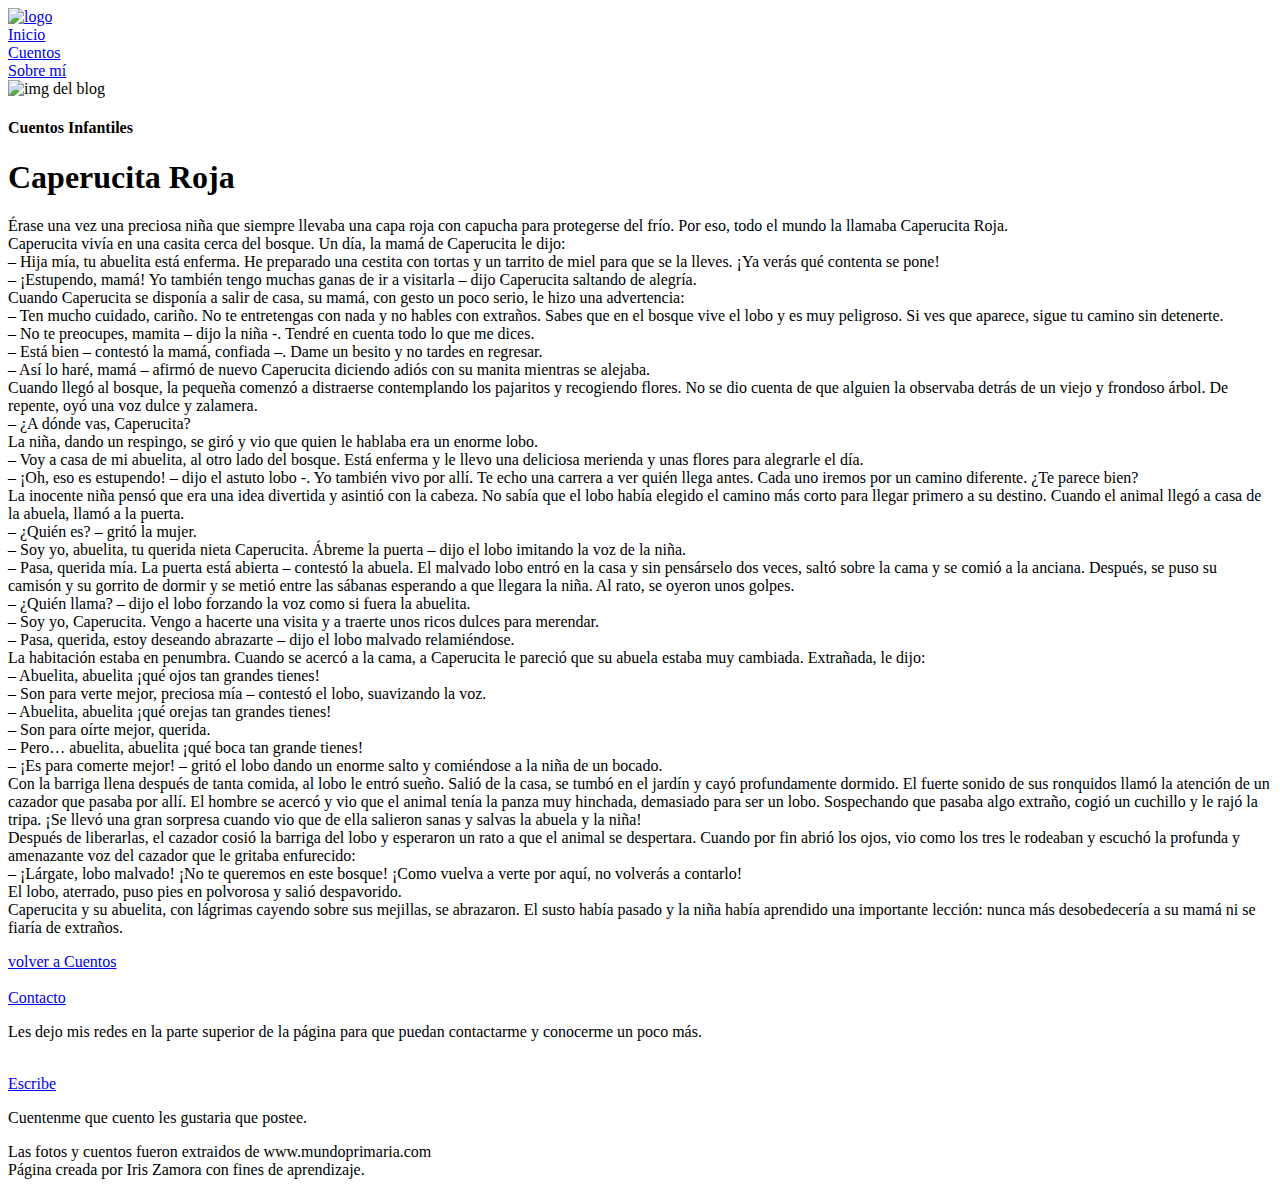
==== blog1.html @ 6c0055ea "modificacion index" ====
<!DOCTYPE html>
<html lang="es">
<head>
	<meta charset="utf-8">
	<meta http-equiv="X-UA-Compatible" content="IE=edge">
	<meta name="viewport" content="width=device-width, initial-scale=1">
	<title>Mi Blog Personal</title>
	<link rel="icon" type="image/png" href="./img/favicon.png" />
	<link rel="stylesheet" type="text/css" href="css/main.css">
	<link rel="stylesheet" type="text/css" href="css/all.min.css">
</head>
<body>

	<header class="header">
		<div class="social">
			<div class="social-icons" id="redes">
				<a href="https://www.facebook.com/iris.zamora.73/" target="_BLANK"><i class="fab fa-facebook"></i></a>
				<a href="https://wa.me/5493413231590" target="_BLANK"><i class="fab fa-whatsapp"></i></a>
				<a href="https://www.instagram.com/iriszamora90/" target="_BLANK"><i class="fab fa-instagram"></i></a>
				<a href="https://github.com/IrisZamora" target="_BLANK"><i class="fab fa-github"></i></a>

			</div>
			
		</div>
		<nav class="nav">
			<div class="nav-logo">
				<a href="index.html">
					<img src="img/logo1.png" alt="logo">
				</a>
			</div>
			<div class="nav-link">
				<a href="index.html">Inicio</a>
				
			</div>
			<div class="nav-link">
				<a href="blogs.html">Cuentos</a>
				
			</div>
			<div class="nav-link">
				<a href="perfil.html">Sobre mí</a>
				
			</div>
		</nav>
	</header>

	<main class="main-blog" >
		<div class="main-blog__content">

			<img src="img/cuento-caperucita-roja.jpg" alt="img del blog">


			<article class="blog-content__article">
				<h4>Cuentos Infantiles</h4>
				<h1>Caperucita Roja</h1>
				<p>Érase una vez una preciosa niña que siempre llevaba una capa roja con capucha para protegerse del frío. Por eso, todo el mundo la llamaba Caperucita Roja.
					<br>
					Caperucita vivía en una casita cerca del bosque. Un día, la mamá de  Caperucita le dijo:
					<br>
					– Hija mía, tu abuelita está enferma. He preparado una cestita con tortas y un tarrito de miel para que se la lleves. ¡Ya verás qué contenta se pone!
					<br>
					– ¡Estupendo, mamá! Yo también tengo muchas ganas de ir a visitarla – dijo Caperucita saltando de alegría.
					<br>
					Cuando Caperucita se disponía  a salir de casa, su mamá, con gesto un poco serio, le hizo una advertencia:
					<br>
					– Ten mucho cuidado, cariño. No te entretengas con nada y no hables con extraños. Sabes que en el bosque vive el lobo y es muy peligroso. Si ves que aparece, sigue tu camino sin detenerte.
					<br>
					– No te preocupes, mamita – dijo la niña -. Tendré en cuenta todo lo que me dices.
					<br>
					– Está bien – contestó la mamá, confiada –. Dame un besito y no tardes en regresar.
					<br>
					– Así lo haré, mamá – afirmó de nuevo Caperucita diciendo adiós con su manita mientras se alejaba.
					<br>
					Cuando llegó al bosque, la pequeña comenzó a distraerse contemplando los pajaritos y recogiendo flores. No se dio cuenta de que alguien la observaba detrás de un viejo y frondoso árbol. De repente, oyó una voz dulce y zalamera.
					<br>
					– ¿A dónde vas, Caperucita?
					<br>
					La niña, dando un respingo, se giró y vio que quien le hablaba era un enorme lobo.
					<br>
					– Voy a casa de mi abuelita, al otro lado del bosque. Está enferma y le llevo una deliciosa merienda y unas flores para alegrarle el día.
					<br>
					– ¡Oh, eso es estupendo! – dijo el astuto lobo -. Yo también vivo por allí. Te echo una carrera a ver quién llega antes. Cada uno iremos por un camino diferente. ¿Te parece bien?
					<br>
					La inocente niña pensó que era una idea divertida y asintió con la cabeza. No sabía que el lobo había elegido el camino más corto para llegar primero a su destino. Cuando el animal  llegó a casa de la abuela, llamó a la puerta.
					<br>
					– ¿Quién es? – gritó la mujer.
					<br>
					– Soy yo, abuelita, tu querida nieta Caperucita. Ábreme la puerta – dijo el lobo imitando la voz de la niña.
					<br>
					– Pasa, querida mía. La puerta está abierta – contestó la abuela.
					El malvado lobo entró en la casa y sin pensárselo dos veces, saltó sobre la cama y se comió a la anciana. Después, se puso su camisón y su gorrito de dormir y se metió entre las sábanas esperando a que llegara la niña. Al rato, se oyeron unos golpes.
					<br>
					– ¿Quién llama? – dijo el lobo forzando la voz como si fuera la abuelita.
					<br>
					– Soy yo, Caperucita. Vengo a hacerte una visita y a traerte unos ricos dulces para merendar.
					<br>
					– Pasa, querida, estoy deseando abrazarte – dijo el lobo malvado relamiéndose.
					<br>
					La habitación estaba en penumbra. Cuando se acercó a la cama, a Caperucita le pareció que su abuela estaba muy cambiada. Extrañada, le dijo:
					<br>
					– Abuelita, abuelita ¡qué ojos tan grandes tienes!
					<br>
					– Son para verte mejor, preciosa mía – contestó el lobo, suavizando la voz.
					<br>
					– Abuelita, abuelita ¡qué orejas tan grandes tienes!
					<br>
					– Son para oírte mejor, querida.
					<br>
					– Pero… abuelita, abuelita ¡qué boca tan grande tienes!
					<br>
					– ¡Es para comerte mejor! – gritó el lobo dando un enorme salto y comiéndose a la niña de un bocado.
					<br>
					Con la barriga llena después de tanta comida, al lobo le entró sueño. Salió de la casa, se tumbó en el jardín y cayó profundamente dormido. El fuerte sonido de sus ronquidos llamó la atención de un cazador que pasaba por allí. El hombre se acercó y vio que el animal tenía la panza muy hinchada, demasiado para ser un lobo. Sospechando que pasaba algo extraño, cogió un cuchillo y le rajó la tripa. ¡Se llevó una gran sorpresa cuando vio que de ella salieron sanas y salvas la abuela y la niña!
					<br>
					Después de liberarlas, el cazador cosió la barriga del lobo y esperaron un rato a que el animal se despertara. Cuando por fin abrió los ojos, vio como los tres le rodeaban y escuchó la profunda y amenazante voz del cazador que le gritaba enfurecido:
					<br>
					– ¡Lárgate, lobo malvado! ¡No te queremos en este bosque! ¡Como vuelva a verte por aquí, no volverás a contarlo!
					<br>
					El lobo, aterrado, puso pies en polvorosa y salió despavorido.
					<br>
					Caperucita y su abuelita, con lágrimas cayendo sobre sus mejillas, se abrazaron. El susto había pasado y la niña había aprendido una importante lección: nunca más desobedecería a su mamá ni se fiaría de extraños.

				</p>


			</article>
		</div>

		<div class="volver">
			<a href="blogs.html">volver a Cuentos</a>
		</div>
	</main>

	<section class="section-contacto"> 
		<div class="contacto">
			<img src="img/redes.png" alt="">
			<div class="contacto-info">
				<a href="#redes">Contacto</a>
				<p>Les dejo mis redes en la parte superior de la página para que puedan contactarme y conocerme un poco más.
				</p>
			</div>

		</div>

		<div class="contacto">
			<img src="img/mail.png" alt="">
			<div class="contacto-info">
				<a href="mailto:iris.z@hotmail.com?">Escribe</a>
				<p>Cuentenme que cuento les gustaria que postee.
				</p>


			</div>

		</div>

	</section>

	<footer>
		<p>
			Las fotos y cuentos fueron extraidos de www.mundoprimaria.com<br>
			 Página creada por Iris Zamora con fines de aprendizaje.
		</p>
	</footer>

</body>
</html>
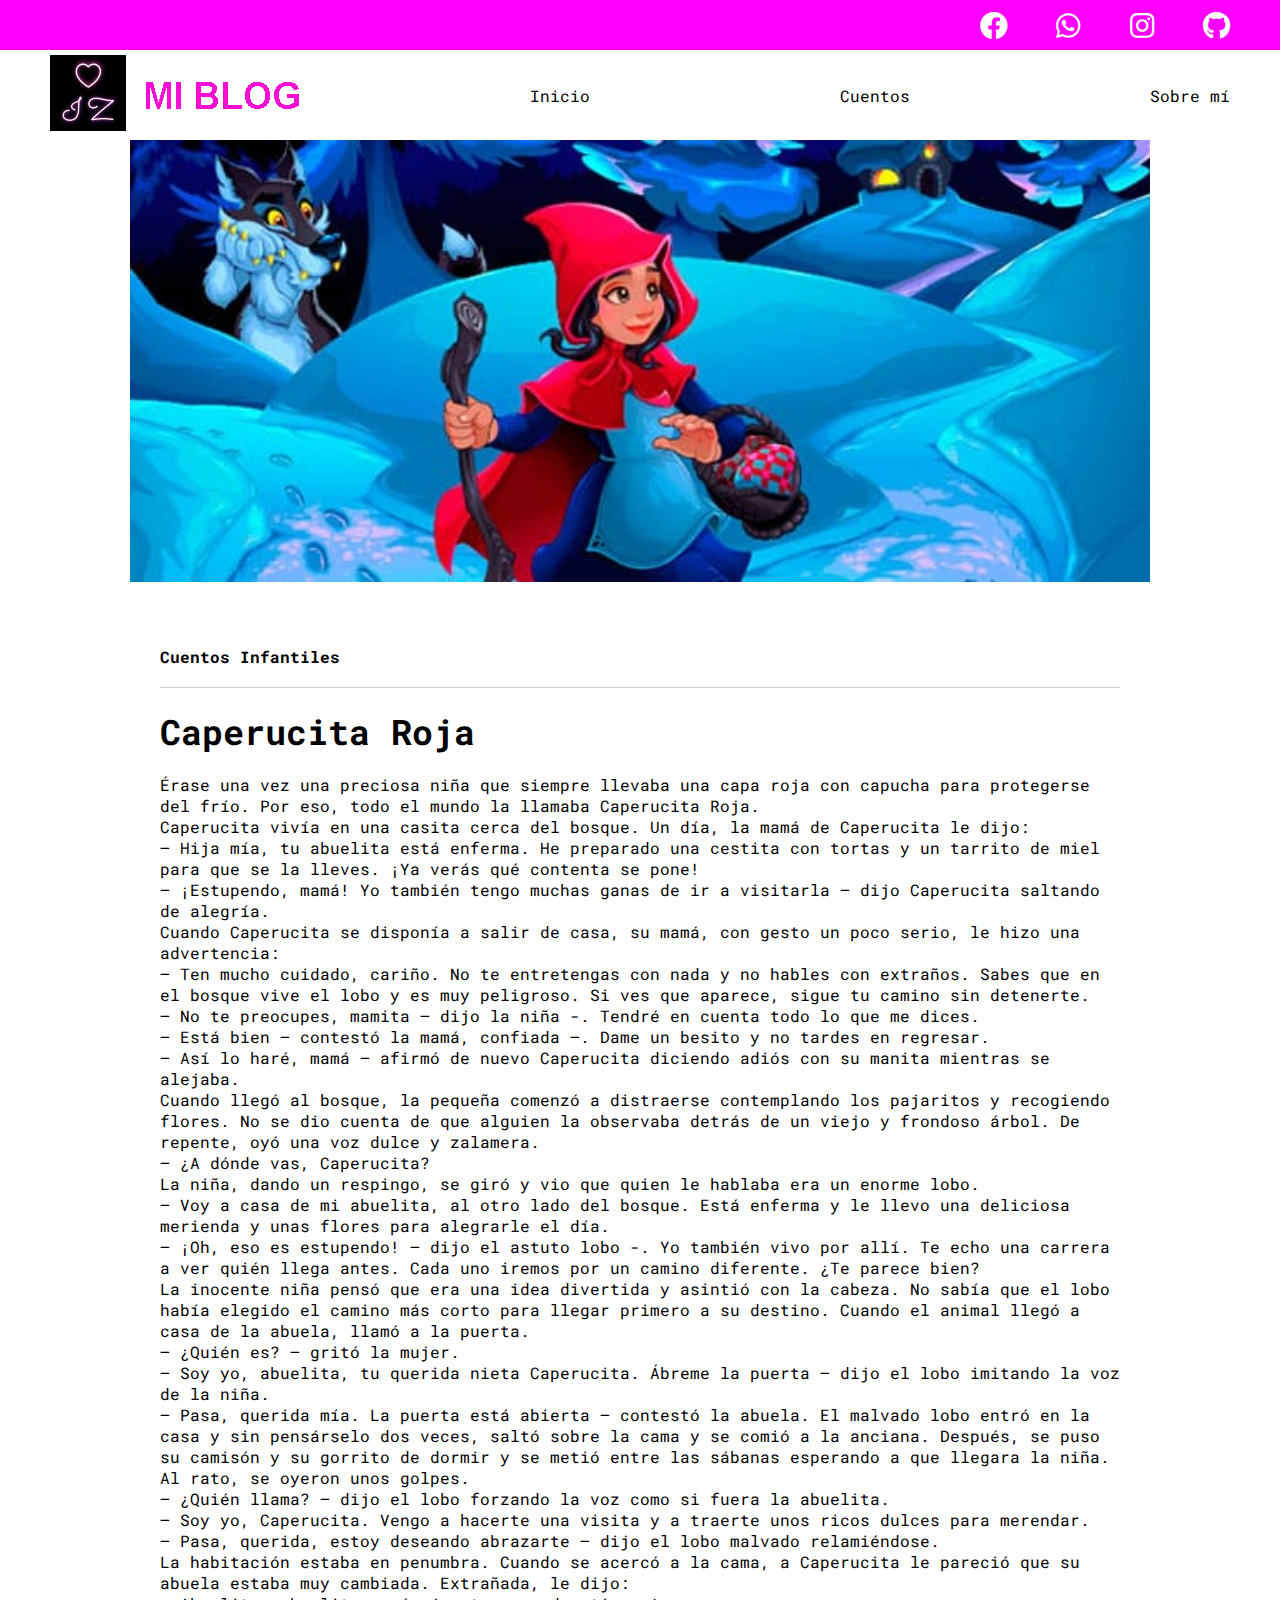
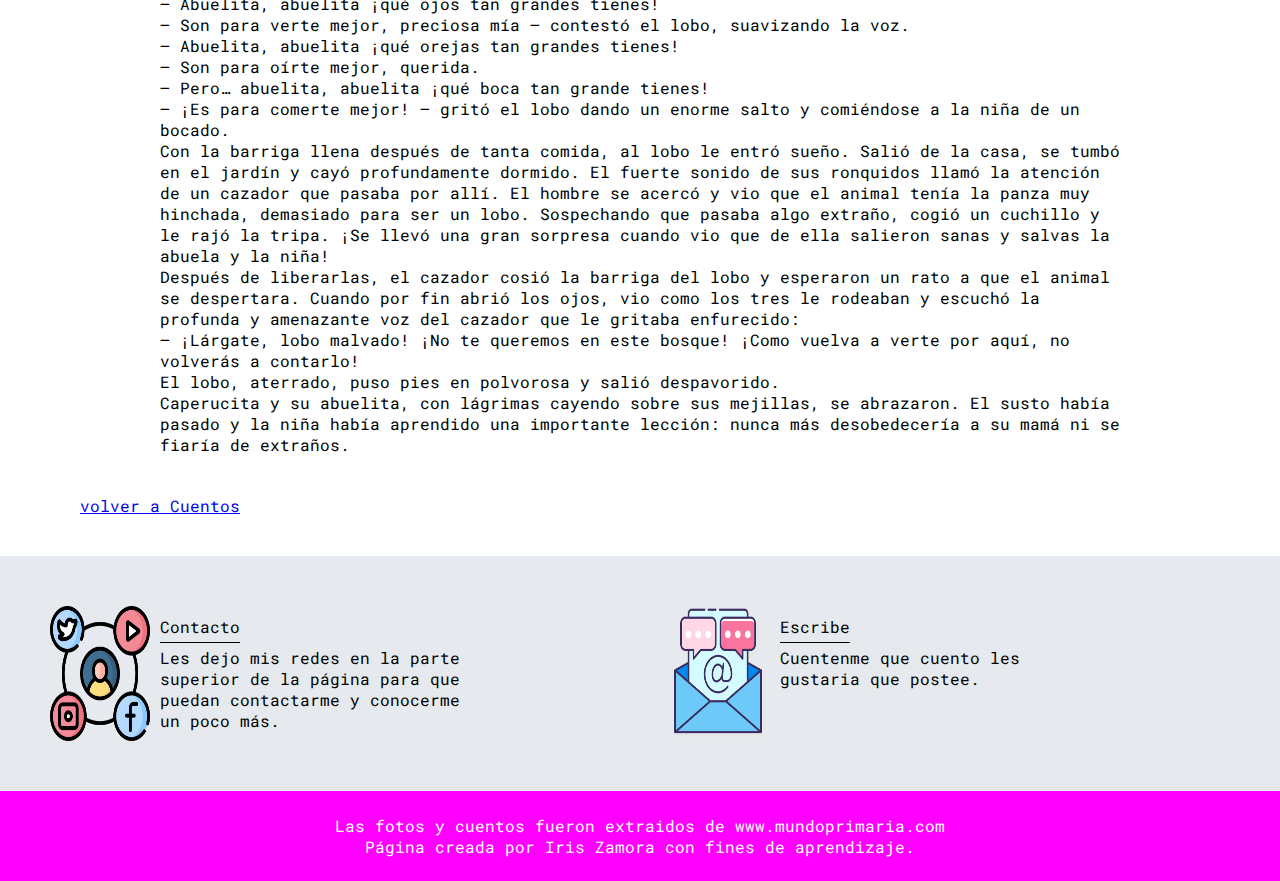
==== commit 70a5410b: "modificacion de proyecto por blog" ====
--- a/blog1.html
+++ b/blog1.html
@@ -24,12 +24,12 @@
 		</div>
 		<nav class="nav">
 			<div class="nav-logo">
-				<a href="index.html">
+				<a href="inicio.html">
 					<img src="img/logo1.png" alt="logo">
 				</a>
 			</div>
 			<div class="nav-link">
-				<a href="index.html">Inicio</a>
+				<a href="inicio.html">Inicio</a>
 				
 			</div>
 			<div class="nav-link">
--- a/css/main.css
+++ b/css/main.css
@@ -0,0 +1,454 @@
+/*Roboto Slaf 400, 700
+  Roboto 400 500 700 900
+  Roboto Mono 400 500 700
+*/
+
+@import url('https://fonts.googleapis.com/css2?family=Roboto+Mono:wght@400;500;700&family=Roboto+Slab:wght@400;700&family=Roboto:wght@400;500;700;900&display=swap');
+
+*{
+  padding: 0;
+  margin: 0;
+  box-sizing: border-box;
+}
+
+body{
+  font-family:'Roboto Mono', sans-serif;
+  font-size: 400;
+}
+
+.home-body{
+  position:fixed;
+  top: 0;
+  right:0;
+  bottom: 0;
+  left: 0;
+}
+
+/* HEADER 
+===========================*/
+
+.header{
+  width: 100%;
+  height: 140px;
+  display: grid;
+  grid-template-rows: 1fr 1fr
+}
+.social{
+  background-color:fuchsia;
+  width: 100%;
+  height: 50px;
+  display: grid;
+}
+
+.social-icons{
+  width: 250px;
+  height: auto;
+  display: flex;
+  align-items: center;
+  justify-content: space-between;
+  justify-self: end;
+  margin-right: 50px;
+}
+.social-icons a{
+  color: #fff;
+  font-size: 28px;
+}
+.social-icons a:hover{
+  color: #616161;
+}
+
+.nav{
+  display: grid;
+  grid-template-columns: 1fr 1fr 1fr 1fr;
+  height: 90px;
+}
+
+.nav-logo{
+  margin-left: 50px;
+  display:flex;
+  align-items: center;
+}
+
+.nav-link{
+  display: flex;
+  align-items: center;
+  justify-content:flex-end;
+  margin-right: 50px;
+}
+
+.nav-link a{
+  text-decoration: none;
+  color: #000;
+}
+
+.nav-link a:hover{
+  transform: scale(1.5);
+}
+
+/*MAIN
+======================*/
+
+.home-main{
+  display: grid;
+  grid-template-columns: 1fr 4fr 1fr;
+  height:auto;
+  width: auto;
+  background-image: url(../img/arcoiris.jpg);
+  background-position: center;
+  background-repeat: no-repeat;
+  background-size: cover;
+}
+
+.main-container{
+  display: grid;
+  grid-column: 2;
+  justify-items:center;
+  height: 350px;
+  margin-top: 80px;
+}
+
+.main-container__text{
+  text-align: center;
+  font-size: 30px;
+  font-weight: 700;
+  letter-spacing: 10px;
+  color:black;
+}
+.main-container__link{
+  background-color: fuchsia;
+  display: inline-block;
+  padding: 10px 20px;
+  text-decoration: none;
+  color: #fff;
+  font-weight: 700;
+  font-size: 18px;
+  height: 45px;
+  border-radius: 20px;
+}
+
+.main-container__link:hover{
+  background-color: lightpink;
+}
+
+/*PAGINAS DE BLOGS
+=======================*/
+
+.blogs-main{
+  display: grid;
+}
+
+.news{
+  background-color: #e6e9ed;
+  padding: 10px 80px 40px;
+}
+
+.news-content{
+  display: grid;
+  grid-template-columns: 2fr 1fr;
+  grid-template-rows: 2fr;
+}
+.news-content img{
+  grid-column: 1;
+  width: 85%;
+  display:inline-block ;
+  margin: 10px 0;
+}
+
+.news-intro{
+  grid-columns:2;
+}
+
+.news-intro h2{
+  margin-top: 20px;
+}
+
+.news-intro p{
+  margin: 30px 0;
+}
+
+/*BOTON DE BLOGS
+====================*/
+
+.blogs-btn{
+  text-decoration: none;
+  color: #000;
+  background-color: lightblue;
+  border: 1px solid red;
+  border-radius: 25px;
+  padding: 10px 15px;
+  font-size: 14px;
+}
+
+.blogs-btn a:hover{
+  transform: scale(1.5);
+}
+
+/*POSTS
+=======================*/
+.posts{
+  padding: 0 80px 40px;
+}
+.posts h3{
+  border-bottom: 1px solid #cdd2da;
+  padding: 20px 0;
+  text-align: center;
+}
+
+.posts-blog{
+  display: inline-block;
+  padding: 15px;
+  max-width: 32%;
+  margin-bottom: 50px;
+}
+.posts-blog img{
+  width: 100%;
+}
+
+.posts-blog p{
+  margin-bottom:35px ;
+}
+.posts-blog h4{
+  padding-bottom:15px;
+}
+/*FOOTER
+===================*/
+footer{
+  width: 100%;
+  height: 90px;
+  background-color: fuchsia;
+  display: flex;
+  align-items: center;
+  justify-content: center;
+}
+
+footer p{
+  color: #fff;
+  text-align: center;
+}
+
+
+/*BLOG
+===========================*/
+.main-blog{
+  padding: 0 80px 40px;
+}
+
+.main-blog__content img{
+  display: inline-block;
+  padding: 0 50px 40px;
+  width: 100%;
+
+}
+
+
+.blog-content__article{
+  padding: 0 80px 40px;
+}
+
+.blog-content__article h4{
+  border-bottom: 1px solid #cdd2da;
+  padding: 20px 0;
+}
+
+.blog-content__article h1{
+  margin: 20px 0;
+  font-size: 35px;
+}
+
+
+/*SECCION D CONTACTO
+============================*/
+
+.section-contacto{
+  width: 100%;
+  background-color: #e6e9ed;
+  display: flex;
+  justify-content: space-between;
+  padding: 20px;
+}
+
+.contacto{
+  display: flex;
+  margin: 20px 0 20px 20px;
+}
+
+.contacto img{
+  width:20%;
+  display: inline-block;
+  padding: 10px;
+}
+
+.contacto-info{
+  padding: 20px 0;
+  width: 300px;
+}
+
+.contacto-info a{
+  text-decoration: none;
+  color: #000;
+  border-bottom: 1px solid #000;
+  padding-bottom: 5px;
+}
+
+.contacto-info p{
+  margin-top: 10px;
+
+}
+
+/*Perfil
+================================*/
+.perfil{
+  padding: 70px 100px;
+  background-color: #e6e9ed;
+  margin-bottom: 5px;
+  display: flex;
+  align-items:center;
+}
+
+.perfil img{
+  width: 320px;
+  margin-right: 30px;
+}
+.perfil-info p{
+  line-height:1.7;
+}
+
+
+/*MEDIA-QUERY
+======================================*/
+@media screen and (max-width: 1060px){
+    .posts{
+        padding: 20px;
+    }
+}
+@media screen and (max-width: 800px){
+    /*Pagina de Inicio */
+
+    /*Página de BLOGS */
+    .news{
+        padding: 20px;
+    }
+    .news-content{
+        grid-template-columns: auto auto;
+    }
+    .news-content img{
+        width: 90%;
+        padding: 10px;
+    }
+
+    .posts-blog{
+        max-width: 45%;
+    }
+    
+
+    /*Página de Blog*/
+    .main-blog{
+        padding: 20px;
+    }
+    .main-blog__content img{
+        padding: 0;
+    }
+    .blog-content__article{
+        padding: 0;
+    }
+
+    .section-contacto{
+        padding: 20px;
+    }
+    .contacto{
+        display: grid;
+        margin: 0px;
+    }
+
+    /*Página de Perfil*/
+    .perfil{
+        padding: 20px;
+    }
+
+    .perfil-img img{
+        width: 90%;
+    }
+
+}
+
+@media screen and (max-width: 500px){
+    /*Pagina de Inicio */
+    .social-icons{
+        width: 100%;
+        padding: 0 5px 0;
+        margin: 0;
+    }
+    .nav-logo{
+        display: flex;
+        align-items: center;
+    }
+    .nav-logo, .nav-link{
+        margin-right: 10px;
+        margin-left: 10px;
+    }
+    .nav-logo img{
+        width: 150px;
+    }
+
+    .main-container__text{
+        font-size: 25px;
+    }
+
+    /*Página de BLOGS */
+    .blogs-main{
+        padding: 0;
+    }
+    .news{
+        width: 100%;
+        padding: 10px;
+    }
+    .news-content{
+        grid-template-columns: auto;
+        grid-template-rows: auto auto auto;
+    }
+    .news-content img{
+        grid-row: 2;
+    }
+    .news-content .news-info{
+        grid-row: 3;
+        grid-column: 1;
+    }
+    .posts{
+        width: 100%;
+        padding: 10px;
+    }
+    .posts-blog{
+        max-width: 100%;
+    }
+
+    /*Página de Blog*/
+    .main-blog{
+        padding: 10px;
+    }
+    .main-blog__content img{
+        padding: 0;
+    }
+    .blog-content__article{
+        padding: 0;
+    }
+
+    .section-contacto{
+        padding: 10px;
+        display: grid;
+    }
+    .contacto{
+        display: grid;
+        margin: 0px;
+    }
+
+    /*Página de Perfil*/
+    .perfil{
+        padding: 10px;
+        display: grid;
+    }
+
+    .perfil img img{
+        width: 100%;
+    }
+
+}--- a/css/all.min.css
+++ b/css/all.min.css
@@ -0,0 +1,5 @@
+/*!
+ * Font Awesome Free 5.15.3 by @fontawesome - https://fontawesome.com
+ * License - https://fontawesome.com/license/free (Icons: CC BY 4.0, Fonts: SIL OFL 1.1, Code: MIT License)
+ */
+.fa,.fab,.fad,.fal,.far,.fas{-moz-osx-font-smoothing:grayscale;-webkit-font-smoothing:antialiased;display:inline-block;font-style:normal;font-variant:normal;text-rendering:auto;line-height:1}.fa-lg{font-size:1.33333em;line-height:.75em;vertical-align:-.0667em}.fa-xs{font-size:.75em}.fa-sm{font-size:.875em}.fa-1x{font-size:1em}.fa-2x{font-size:2em}.fa-3x{font-size:3em}.fa-4x{font-size:4em}.fa-5x{font-size:5em}.fa-6x{font-size:6em}.fa-7x{font-size:7em}.fa-8x{font-size:8em}.fa-9x{font-size:9em}.fa-10x{font-size:10em}.fa-fw{text-align:center;width:1.25em}.fa-ul{list-style-type:none;margin-left:2.5em;padding-left:0}.fa-ul>li{position:relative}.fa-li{left:-2em;position:absolute;text-align:center;width:2em;line-height:inherit}.fa-border{border:.08em solid #eee;border-radius:.1em;padding:.2em .25em .15em}.fa-pull-left{float:left}.fa-pull-right{float:right}.fa.fa-pull-left,.fab.fa-pull-left,.fal.fa-pull-left,.far.fa-pull-left,.fas.fa-pull-left{margin-right:.3em}.fa.fa-pull-right,.fab.fa-pull-right,.fal.fa-pull-right,.far.fa-pull-right,.fas.fa-pull-right{margin-left:.3em}.fa-spin{-webkit-animation:fa-spin 2s linear infinite;animation:fa-spin 2s linear infinite}.fa-pulse{-webkit-animation:fa-spin 1s steps(8) infinite;animation:fa-spin 1s steps(8) infinite}@-webkit-keyframes fa-spin{0%{-webkit-transform:rotate(0deg);transform:rotate(0deg)}to{-webkit-transform:rotate(1turn);transform:rotate(1turn)}}@keyframes fa-spin{0%{-webkit-transform:rotate(0deg);transform:rotate(0deg)}to{-webkit-transform:rotate(1turn);transform:rotate(1turn)}}.fa-rotate-90{-ms-filter:"progid:DXImageTransform.Microsoft.BasicImage(rotation=1)";-webkit-transform:rotate(90deg);transform:rotate(90deg)}.fa-rotate-180{-ms-filter:"progid:DXImageTransform.Microsoft.BasicImage(rotation=2)";-webkit-transform:rotate(180deg);transform:rotate(180deg)}.fa-rotate-270{-ms-filter:"progid:DXImageTransform.Microsoft.BasicImage(rotation=3)";-webkit-transform:rotate(270deg);transform:rotate(270deg)}.fa-flip-horizontal{-ms-filter:"progid:DXImageTransform.Microsoft.BasicImage(rotation=0, mirror=1)";-webkit-transform:scaleX(-1);transform:scaleX(-1)}.fa-flip-vertical{-webkit-transform:scaleY(-1);transform:scaleY(-1)}.fa-flip-both,.fa-flip-horizontal.fa-flip-vertical,.fa-flip-vertical{-ms-filter:"progid:DXImageTransform.Microsoft.BasicImage(rotation=2, mirror=1)"}.fa-flip-both,.fa-flip-horizontal.fa-flip-vertical{-webkit-transform:scale(-1);transform:scale(-1)}:root .fa-flip-both,:root .fa-flip-horizontal,:root .fa-flip-vertical,:root .fa-rotate-90,:root .fa-rotate-180,:root .fa-rotate-270{-webkit-filter:none;filter:none}.fa-stack{display:inline-block;height:2em;line-height:2em;position:relative;vertical-align:middle;width:2.5em}.fa-stack-1x,.fa-stack-2x{left:0;position:absolute;text-align:center;width:100%}.fa-stack-1x{line-height:inherit}.fa-stack-2x{font-size:2em}.fa-inverse{color:#fff}.fa-500px:before{content:"\f26e"}.fa-accessible-icon:before{content:"\f368"}.fa-accusoft:before{content:"\f369"}.fa-acquisitions-incorporated:before{content:"\f6af"}.fa-ad:before{content:"\f641"}.fa-address-book:before{content:"\f2b9"}.fa-address-card:before{content:"\f2bb"}.fa-adjust:before{content:"\f042"}.fa-adn:before{content:"\f170"}.fa-adversal:before{content:"\f36a"}.fa-affiliatetheme:before{content:"\f36b"}.fa-air-freshener:before{content:"\f5d0"}.fa-airbnb:before{content:"\f834"}.fa-algolia:before{content:"\f36c"}.fa-align-center:before{content:"\f037"}.fa-align-justify:before{content:"\f039"}.fa-align-left:before{content:"\f036"}.fa-align-right:before{content:"\f038"}.fa-alipay:before{content:"\f642"}.fa-allergies:before{content:"\f461"}.fa-amazon:before{content:"\f270"}.fa-amazon-pay:before{content:"\f42c"}.fa-ambulance:before{content:"\f0f9"}.fa-american-sign-language-interpreting:before{content:"\f2a3"}.fa-amilia:before{content:"\f36d"}.fa-anchor:before{content:"\f13d"}.fa-android:before{content:"\f17b"}.fa-angellist:before{content:"\f209"}.fa-angle-double-down:before{content:"\f103"}.fa-angle-double-left:before{content:"\f100"}.fa-angle-double-right:before{content:"\f101"}.fa-angle-double-up:before{content:"\f102"}.fa-angle-down:before{content:"\f107"}.fa-angle-left:before{content:"\f104"}.fa-angle-right:before{content:"\f105"}.fa-angle-up:before{content:"\f106"}.fa-angry:before{content:"\f556"}.fa-angrycreative:before{content:"\f36e"}.fa-angular:before{content:"\f420"}.fa-ankh:before{content:"\f644"}.fa-app-store:before{content:"\f36f"}.fa-app-store-ios:before{content:"\f370"}.fa-apper:before{content:"\f371"}.fa-apple:before{content:"\f179"}.fa-apple-alt:before{content:"\f5d1"}.fa-apple-pay:before{content:"\f415"}.fa-archive:before{content:"\f187"}.fa-archway:before{content:"\f557"}.fa-arrow-alt-circle-down:before{content:"\f358"}.fa-arrow-alt-circle-left:before{content:"\f359"}.fa-arrow-alt-circle-right:before{content:"\f35a"}.fa-arrow-alt-circle-up:before{content:"\f35b"}.fa-arrow-circle-down:before{content:"\f0ab"}.fa-arrow-circle-left:before{content:"\f0a8"}.fa-arrow-circle-right:before{content:"\f0a9"}.fa-arrow-circle-up:before{content:"\f0aa"}.fa-arrow-down:before{content:"\f063"}.fa-arrow-left:before{content:"\f060"}.fa-arrow-right:before{content:"\f061"}.fa-arrow-up:before{content:"\f062"}.fa-arrows-alt:before{content:"\f0b2"}.fa-arrows-alt-h:before{content:"\f337"}.fa-arrows-alt-v:before{content:"\f338"}.fa-artstation:before{content:"\f77a"}.fa-assistive-listening-systems:before{content:"\f2a2"}.fa-asterisk:before{content:"\f069"}.fa-asymmetrik:before{content:"\f372"}.fa-at:before{content:"\f1fa"}.fa-atlas:before{content:"\f558"}.fa-atlassian:before{content:"\f77b"}.fa-atom:before{content:"\f5d2"}.fa-audible:before{content:"\f373"}.fa-audio-description:before{content:"\f29e"}.fa-autoprefixer:before{content:"\f41c"}.fa-avianex:before{content:"\f374"}.fa-aviato:before{content:"\f421"}.fa-award:before{content:"\f559"}.fa-aws:before{content:"\f375"}.fa-baby:before{content:"\f77c"}.fa-baby-carriage:before{content:"\f77d"}.fa-backspace:before{content:"\f55a"}.fa-backward:before{content:"\f04a"}.fa-bacon:before{content:"\f7e5"}.fa-bacteria:before{content:"\e059"}.fa-bacterium:before{content:"\e05a"}.fa-bahai:before{content:"\f666"}.fa-balance-scale:before{content:"\f24e"}.fa-balance-scale-left:before{content:"\f515"}.fa-balance-scale-right:before{content:"\f516"}.fa-ban:before{content:"\f05e"}.fa-band-aid:before{content:"\f462"}.fa-bandcamp:before{content:"\f2d5"}.fa-barcode:before{content:"\f02a"}.fa-bars:before{content:"\f0c9"}.fa-baseball-ball:before{content:"\f433"}.fa-basketball-ball:before{content:"\f434"}.fa-bath:before{content:"\f2cd"}.fa-battery-empty:before{content:"\f244"}.fa-battery-full:before{content:"\f240"}.fa-battery-half:before{content:"\f242"}.fa-battery-quarter:before{content:"\f243"}.fa-battery-three-quarters:before{content:"\f241"}.fa-battle-net:before{content:"\f835"}.fa-bed:before{content:"\f236"}.fa-beer:before{content:"\f0fc"}.fa-behance:before{content:"\f1b4"}.fa-behance-square:before{content:"\f1b5"}.fa-bell:before{content:"\f0f3"}.fa-bell-slash:before{content:"\f1f6"}.fa-bezier-curve:before{content:"\f55b"}.fa-bible:before{content:"\f647"}.fa-bicycle:before{content:"\f206"}.fa-biking:before{content:"\f84a"}.fa-bimobject:before{content:"\f378"}.fa-binoculars:before{content:"\f1e5"}.fa-biohazard:before{content:"\f780"}.fa-birthday-cake:before{content:"\f1fd"}.fa-bitbucket:before{content:"\f171"}.fa-bitcoin:before{content:"\f379"}.fa-bity:before{content:"\f37a"}.fa-black-tie:before{content:"\f27e"}.fa-blackberry:before{content:"\f37b"}.fa-blender:before{content:"\f517"}.fa-blender-phone:before{content:"\f6b6"}.fa-blind:before{content:"\f29d"}.fa-blog:before{content:"\f781"}.fa-blogger:before{content:"\f37c"}.fa-blogger-b:before{content:"\f37d"}.fa-bluetooth:before{content:"\f293"}.fa-bluetooth-b:before{content:"\f294"}.fa-bold:before{content:"\f032"}.fa-bolt:before{content:"\f0e7"}.fa-bomb:before{content:"\f1e2"}.fa-bone:before{content:"\f5d7"}.fa-bong:before{content:"\f55c"}.fa-book:before{content:"\f02d"}.fa-book-dead:before{content:"\f6b7"}.fa-book-medical:before{content:"\f7e6"}.fa-book-open:before{content:"\f518"}.fa-book-reader:before{content:"\f5da"}.fa-bookmark:before{content:"\f02e"}.fa-bootstrap:before{content:"\f836"}.fa-border-all:before{content:"\f84c"}.fa-border-none:before{content:"\f850"}.fa-border-style:before{content:"\f853"}.fa-bowling-ball:before{content:"\f436"}.fa-box:before{content:"\f466"}.fa-box-open:before{content:"\f49e"}.fa-box-tissue:before{content:"\e05b"}.fa-boxes:before{content:"\f468"}.fa-braille:before{content:"\f2a1"}.fa-brain:before{content:"\f5dc"}.fa-bread-slice:before{content:"\f7ec"}.fa-briefcase:before{content:"\f0b1"}.fa-briefcase-medical:before{content:"\f469"}.fa-broadcast-tower:before{content:"\f519"}.fa-broom:before{content:"\f51a"}.fa-brush:before{content:"\f55d"}.fa-btc:before{content:"\f15a"}.fa-buffer:before{content:"\f837"}.fa-bug:before{content:"\f188"}.fa-building:before{content:"\f1ad"}.fa-bullhorn:before{content:"\f0a1"}.fa-bullseye:before{content:"\f140"}.fa-burn:before{content:"\f46a"}.fa-buromobelexperte:before{content:"\f37f"}.fa-bus:before{content:"\f207"}.fa-bus-alt:before{content:"\f55e"}.fa-business-time:before{content:"\f64a"}.fa-buy-n-large:before{content:"\f8a6"}.fa-buysellads:before{content:"\f20d"}.fa-calculator:before{content:"\f1ec"}.fa-calendar:before{content:"\f133"}.fa-calendar-alt:before{content:"\f073"}.fa-calendar-check:before{content:"\f274"}.fa-calendar-day:before{content:"\f783"}.fa-calendar-minus:before{content:"\f272"}.fa-calendar-plus:before{content:"\f271"}.fa-calendar-times:before{content:"\f273"}.fa-calendar-week:before{content:"\f784"}.fa-camera:before{content:"\f030"}.fa-camera-retro:before{content:"\f083"}.fa-campground:before{content:"\f6bb"}.fa-canadian-maple-leaf:before{content:"\f785"}.fa-candy-cane:before{content:"\f786"}.fa-cannabis:before{content:"\f55f"}.fa-capsules:before{content:"\f46b"}.fa-car:before{content:"\f1b9"}.fa-car-alt:before{content:"\f5de"}.fa-car-battery:before{content:"\f5df"}.fa-car-crash:before{content:"\f5e1"}.fa-car-side:before{content:"\f5e4"}.fa-caravan:before{content:"\f8ff"}.fa-caret-down:before{content:"\f0d7"}.fa-caret-left:before{content:"\f0d9"}.fa-caret-right:before{content:"\f0da"}.fa-caret-square-down:before{content:"\f150"}.fa-caret-square-left:before{content:"\f191"}.fa-caret-square-right:before{content:"\f152"}.fa-caret-square-up:before{content:"\f151"}.fa-caret-up:before{content:"\f0d8"}.fa-carrot:before{content:"\f787"}.fa-cart-arrow-down:before{content:"\f218"}.fa-cart-plus:before{content:"\f217"}.fa-cash-register:before{content:"\f788"}.fa-cat:before{content:"\f6be"}.fa-cc-amazon-pay:before{content:"\f42d"}.fa-cc-amex:before{content:"\f1f3"}.fa-cc-apple-pay:before{content:"\f416"}.fa-cc-diners-club:before{content:"\f24c"}.fa-cc-discover:before{content:"\f1f2"}.fa-cc-jcb:before{content:"\f24b"}.fa-cc-mastercard:before{content:"\f1f1"}.fa-cc-paypal:before{content:"\f1f4"}.fa-cc-stripe:before{content:"\f1f5"}.fa-cc-visa:before{content:"\f1f0"}.fa-centercode:before{content:"\f380"}.fa-centos:before{content:"\f789"}.fa-certificate:before{content:"\f0a3"}.fa-chair:before{content:"\f6c0"}.fa-chalkboard:before{content:"\f51b"}.fa-chalkboard-teacher:before{content:"\f51c"}.fa-charging-station:before{content:"\f5e7"}.fa-chart-area:before{content:"\f1fe"}.fa-chart-bar:before{content:"\f080"}.fa-chart-line:before{content:"\f201"}.fa-chart-pie:before{content:"\f200"}.fa-check:before{content:"\f00c"}.fa-check-circle:before{content:"\f058"}.fa-check-double:before{content:"\f560"}.fa-check-square:before{content:"\f14a"}.fa-cheese:before{content:"\f7ef"}.fa-chess:before{content:"\f439"}.fa-chess-bishop:before{content:"\f43a"}.fa-chess-board:before{content:"\f43c"}.fa-chess-king:before{content:"\f43f"}.fa-chess-knight:before{content:"\f441"}.fa-chess-pawn:before{content:"\f443"}.fa-chess-queen:before{content:"\f445"}.fa-chess-rook:before{content:"\f447"}.fa-chevron-circle-down:before{content:"\f13a"}.fa-chevron-circle-left:before{content:"\f137"}.fa-chevron-circle-right:before{content:"\f138"}.fa-chevron-circle-up:before{content:"\f139"}.fa-chevron-down:before{content:"\f078"}.fa-chevron-left:before{content:"\f053"}.fa-chevron-right:before{content:"\f054"}.fa-chevron-up:before{content:"\f077"}.fa-child:before{content:"\f1ae"}.fa-chrome:before{content:"\f268"}.fa-chromecast:before{content:"\f838"}.fa-church:before{content:"\f51d"}.fa-circle:before{content:"\f111"}.fa-circle-notch:before{content:"\f1ce"}.fa-city:before{content:"\f64f"}.fa-clinic-medical:before{content:"\f7f2"}.fa-clipboard:before{content:"\f328"}.fa-clipboard-check:before{content:"\f46c"}.fa-clipboard-list:before{content:"\f46d"}.fa-clock:before{content:"\f017"}.fa-clone:before{content:"\f24d"}.fa-closed-captioning:before{content:"\f20a"}.fa-cloud:before{content:"\f0c2"}.fa-cloud-download-alt:before{content:"\f381"}.fa-cloud-meatball:before{content:"\f73b"}.fa-cloud-moon:before{content:"\f6c3"}.fa-cloud-moon-rain:before{content:"\f73c"}.fa-cloud-rain:before{content:"\f73d"}.fa-cloud-showers-heavy:before{content:"\f740"}.fa-cloud-sun:before{content:"\f6c4"}.fa-cloud-sun-rain:before{content:"\f743"}.fa-cloud-upload-alt:before{content:"\f382"}.fa-cloudflare:before{content:"\e07d"}.fa-cloudscale:before{content:"\f383"}.fa-cloudsmith:before{content:"\f384"}.fa-cloudversify:before{content:"\f385"}.fa-cocktail:before{content:"\f561"}.fa-code:before{content:"\f121"}.fa-code-branch:before{content:"\f126"}.fa-codepen:before{content:"\f1cb"}.fa-codiepie:before{content:"\f284"}.fa-coffee:before{content:"\f0f4"}.fa-cog:before{content:"\f013"}.fa-cogs:before{content:"\f085"}.fa-coins:before{content:"\f51e"}.fa-columns:before{content:"\f0db"}.fa-comment:before{content:"\f075"}.fa-comment-alt:before{content:"\f27a"}.fa-comment-dollar:before{content:"\f651"}.fa-comment-dots:before{content:"\f4ad"}.fa-comment-medical:before{content:"\f7f5"}.fa-comment-slash:before{content:"\f4b3"}.fa-comments:before{content:"\f086"}.fa-comments-dollar:before{content:"\f653"}.fa-compact-disc:before{content:"\f51f"}.fa-compass:before{content:"\f14e"}.fa-compress:before{content:"\f066"}.fa-compress-alt:before{content:"\f422"}.fa-compress-arrows-alt:before{content:"\f78c"}.fa-concierge-bell:before{content:"\f562"}.fa-confluence:before{content:"\f78d"}.fa-connectdevelop:before{content:"\f20e"}.fa-contao:before{content:"\f26d"}.fa-cookie:before{content:"\f563"}.fa-cookie-bite:before{content:"\f564"}.fa-copy:before{content:"\f0c5"}.fa-copyright:before{content:"\f1f9"}.fa-cotton-bureau:before{content:"\f89e"}.fa-couch:before{content:"\f4b8"}.fa-cpanel:before{content:"\f388"}.fa-creative-commons:before{content:"\f25e"}.fa-creative-commons-by:before{content:"\f4e7"}.fa-creative-commons-nc:before{content:"\f4e8"}.fa-creative-commons-nc-eu:before{content:"\f4e9"}.fa-creative-commons-nc-jp:before{content:"\f4ea"}.fa-creative-commons-nd:before{content:"\f4eb"}.fa-creative-commons-pd:before{content:"\f4ec"}.fa-creative-commons-pd-alt:before{content:"\f4ed"}.fa-creative-commons-remix:before{content:"\f4ee"}.fa-creative-commons-sa:before{content:"\f4ef"}.fa-creative-commons-sampling:before{content:"\f4f0"}.fa-creative-commons-sampling-plus:before{content:"\f4f1"}.fa-creative-commons-share:before{content:"\f4f2"}.fa-creative-commons-zero:before{content:"\f4f3"}.fa-credit-card:before{content:"\f09d"}.fa-critical-role:before{content:"\f6c9"}.fa-crop:before{content:"\f125"}.fa-crop-alt:before{content:"\f565"}.fa-cross:before{content:"\f654"}.fa-crosshairs:before{content:"\f05b"}.fa-crow:before{content:"\f520"}.fa-crown:before{content:"\f521"}.fa-crutch:before{content:"\f7f7"}.fa-css3:before{content:"\f13c"}.fa-css3-alt:before{content:"\f38b"}.fa-cube:before{content:"\f1b2"}.fa-cubes:before{content:"\f1b3"}.fa-cut:before{content:"\f0c4"}.fa-cuttlefish:before{content:"\f38c"}.fa-d-and-d:before{content:"\f38d"}.fa-d-and-d-beyond:before{content:"\f6ca"}.fa-dailymotion:before{content:"\e052"}.fa-dashcube:before{content:"\f210"}.fa-database:before{content:"\f1c0"}.fa-deaf:before{content:"\f2a4"}.fa-deezer:before{content:"\e077"}.fa-delicious:before{content:"\f1a5"}.fa-democrat:before{content:"\f747"}.fa-deploydog:before{content:"\f38e"}.fa-deskpro:before{content:"\f38f"}.fa-desktop:before{content:"\f108"}.fa-dev:before{content:"\f6cc"}.fa-deviantart:before{content:"\f1bd"}.fa-dharmachakra:before{content:"\f655"}.fa-dhl:before{content:"\f790"}.fa-diagnoses:before{content:"\f470"}.fa-diaspora:before{content:"\f791"}.fa-dice:before{content:"\f522"}.fa-dice-d20:before{content:"\f6cf"}.fa-dice-d6:before{content:"\f6d1"}.fa-dice-five:before{content:"\f523"}.fa-dice-four:before{content:"\f524"}.fa-dice-one:before{content:"\f525"}.fa-dice-six:before{content:"\f526"}.fa-dice-three:before{content:"\f527"}.fa-dice-two:before{content:"\f528"}.fa-digg:before{content:"\f1a6"}.fa-digital-ocean:before{content:"\f391"}.fa-digital-tachograph:before{content:"\f566"}.fa-directions:before{content:"\f5eb"}.fa-discord:before{content:"\f392"}.fa-discourse:before{content:"\f393"}.fa-disease:before{content:"\f7fa"}.fa-divide:before{content:"\f529"}.fa-dizzy:before{content:"\f567"}.fa-dna:before{content:"\f471"}.fa-dochub:before{content:"\f394"}.fa-docker:before{content:"\f395"}.fa-dog:before{content:"\f6d3"}.fa-dollar-sign:before{content:"\f155"}.fa-dolly:before{content:"\f472"}.fa-dolly-flatbed:before{content:"\f474"}.fa-donate:before{content:"\f4b9"}.fa-door-closed:before{content:"\f52a"}.fa-door-open:before{content:"\f52b"}.fa-dot-circle:before{content:"\f192"}.fa-dove:before{content:"\f4ba"}.fa-download:before{content:"\f019"}.fa-draft2digital:before{content:"\f396"}.fa-drafting-compass:before{content:"\f568"}.fa-dragon:before{content:"\f6d5"}.fa-draw-polygon:before{content:"\f5ee"}.fa-dribbble:before{content:"\f17d"}.fa-dribbble-square:before{content:"\f397"}.fa-dropbox:before{content:"\f16b"}.fa-drum:before{content:"\f569"}.fa-drum-steelpan:before{content:"\f56a"}.fa-drumstick-bite:before{content:"\f6d7"}.fa-drupal:before{content:"\f1a9"}.fa-dumbbell:before{content:"\f44b"}.fa-dumpster:before{content:"\f793"}.fa-dumpster-fire:before{content:"\f794"}.fa-dungeon:before{content:"\f6d9"}.fa-dyalog:before{content:"\f399"}.fa-earlybirds:before{content:"\f39a"}.fa-ebay:before{content:"\f4f4"}.fa-edge:before{content:"\f282"}.fa-edge-legacy:before{content:"\e078"}.fa-edit:before{content:"\f044"}.fa-egg:before{content:"\f7fb"}.fa-eject:before{content:"\f052"}.fa-elementor:before{content:"\f430"}.fa-ellipsis-h:before{content:"\f141"}.fa-ellipsis-v:before{content:"\f142"}.fa-ello:before{content:"\f5f1"}.fa-ember:before{content:"\f423"}.fa-empire:before{content:"\f1d1"}.fa-envelope:before{content:"\f0e0"}.fa-envelope-open:before{content:"\f2b6"}.fa-envelope-open-text:before{content:"\f658"}.fa-envelope-square:before{content:"\f199"}.fa-envira:before{content:"\f299"}.fa-equals:before{content:"\f52c"}.fa-eraser:before{content:"\f12d"}.fa-erlang:before{content:"\f39d"}.fa-ethereum:before{content:"\f42e"}.fa-ethernet:before{content:"\f796"}.fa-etsy:before{content:"\f2d7"}.fa-euro-sign:before{content:"\f153"}.fa-evernote:before{content:"\f839"}.fa-exchange-alt:before{content:"\f362"}.fa-exclamation:before{content:"\f12a"}.fa-exclamation-circle:before{content:"\f06a"}.fa-exclamation-triangle:before{content:"\f071"}.fa-expand:before{content:"\f065"}.fa-expand-alt:before{content:"\f424"}.fa-expand-arrows-alt:before{content:"\f31e"}.fa-expeditedssl:before{content:"\f23e"}.fa-external-link-alt:before{content:"\f35d"}.fa-external-link-square-alt:before{content:"\f360"}.fa-eye:before{content:"\f06e"}.fa-eye-dropper:before{content:"\f1fb"}.fa-eye-slash:before{content:"\f070"}.fa-facebook:before{content:"\f09a"}.fa-facebook-f:before{content:"\f39e"}.fa-facebook-messenger:before{content:"\f39f"}.fa-facebook-square:before{content:"\f082"}.fa-fan:before{content:"\f863"}.fa-fantasy-flight-games:before{content:"\f6dc"}.fa-fast-backward:before{content:"\f049"}.fa-fast-forward:before{content:"\f050"}.fa-faucet:before{content:"\e005"}.fa-fax:before{content:"\f1ac"}.fa-feather:before{content:"\f52d"}.fa-feather-alt:before{content:"\f56b"}.fa-fedex:before{content:"\f797"}.fa-fedora:before{content:"\f798"}.fa-female:before{content:"\f182"}.fa-fighter-jet:before{content:"\f0fb"}.fa-figma:before{content:"\f799"}.fa-file:before{content:"\f15b"}.fa-file-alt:before{content:"\f15c"}.fa-file-archive:before{content:"\f1c6"}.fa-file-audio:before{content:"\f1c7"}.fa-file-code:before{content:"\f1c9"}.fa-file-contract:before{content:"\f56c"}.fa-file-csv:before{content:"\f6dd"}.fa-file-download:before{content:"\f56d"}.fa-file-excel:before{content:"\f1c3"}.fa-file-export:before{content:"\f56e"}.fa-file-image:before{content:"\f1c5"}.fa-file-import:before{content:"\f56f"}.fa-file-invoice:before{content:"\f570"}.fa-file-invoice-dollar:before{content:"\f571"}.fa-file-medical:before{content:"\f477"}.fa-file-medical-alt:before{content:"\f478"}.fa-file-pdf:before{content:"\f1c1"}.fa-file-powerpoint:before{content:"\f1c4"}.fa-file-prescription:before{content:"\f572"}.fa-file-signature:before{content:"\f573"}.fa-file-upload:before{content:"\f574"}.fa-file-video:before{content:"\f1c8"}.fa-file-word:before{content:"\f1c2"}.fa-fill:before{content:"\f575"}.fa-fill-drip:before{content:"\f576"}.fa-film:before{content:"\f008"}.fa-filter:before{content:"\f0b0"}.fa-fingerprint:before{content:"\f577"}.fa-fire:before{content:"\f06d"}.fa-fire-alt:before{content:"\f7e4"}.fa-fire-extinguisher:before{content:"\f134"}.fa-firefox:before{content:"\f269"}.fa-firefox-browser:before{content:"\e007"}.fa-first-aid:before{content:"\f479"}.fa-first-order:before{content:"\f2b0"}.fa-first-order-alt:before{content:"\f50a"}.fa-firstdraft:before{content:"\f3a1"}.fa-fish:before{content:"\f578"}.fa-fist-raised:before{content:"\f6de"}.fa-flag:before{content:"\f024"}.fa-flag-checkered:before{content:"\f11e"}.fa-flag-usa:before{content:"\f74d"}.fa-flask:before{content:"\f0c3"}.fa-flickr:before{content:"\f16e"}.fa-flipboard:before{content:"\f44d"}.fa-flushed:before{content:"\f579"}.fa-fly:before{content:"\f417"}.fa-folder:before{content:"\f07b"}.fa-folder-minus:before{content:"\f65d"}.fa-folder-open:before{content:"\f07c"}.fa-folder-plus:before{content:"\f65e"}.fa-font:before{content:"\f031"}.fa-font-awesome:before{content:"\f2b4"}.fa-font-awesome-alt:before{content:"\f35c"}.fa-font-awesome-flag:before{content:"\f425"}.fa-font-awesome-logo-full:before{content:"\f4e6"}.fa-fonticons:before{content:"\f280"}.fa-fonticons-fi:before{content:"\f3a2"}.fa-football-ball:before{content:"\f44e"}.fa-fort-awesome:before{content:"\f286"}.fa-fort-awesome-alt:before{content:"\f3a3"}.fa-forumbee:before{content:"\f211"}.fa-forward:before{content:"\f04e"}.fa-foursquare:before{content:"\f180"}.fa-free-code-camp:before{content:"\f2c5"}.fa-freebsd:before{content:"\f3a4"}.fa-frog:before{content:"\f52e"}.fa-frown:before{content:"\f119"}.fa-frown-open:before{content:"\f57a"}.fa-fulcrum:before{content:"\f50b"}.fa-funnel-dollar:before{content:"\f662"}.fa-futbol:before{content:"\f1e3"}.fa-galactic-republic:before{content:"\f50c"}.fa-galactic-senate:before{content:"\f50d"}.fa-gamepad:before{content:"\f11b"}.fa-gas-pump:before{content:"\f52f"}.fa-gavel:before{content:"\f0e3"}.fa-gem:before{content:"\f3a5"}.fa-genderless:before{content:"\f22d"}.fa-get-pocket:before{content:"\f265"}.fa-gg:before{content:"\f260"}.fa-gg-circle:before{content:"\f261"}.fa-ghost:before{content:"\f6e2"}.fa-gift:before{content:"\f06b"}.fa-gifts:before{content:"\f79c"}.fa-git:before{content:"\f1d3"}.fa-git-alt:before{content:"\f841"}.fa-git-square:before{content:"\f1d2"}.fa-github:before{content:"\f09b"}.fa-github-alt:before{content:"\f113"}.fa-github-square:before{content:"\f092"}.fa-gitkraken:before{content:"\f3a6"}.fa-gitlab:before{content:"\f296"}.fa-gitter:before{content:"\f426"}.fa-glass-cheers:before{content:"\f79f"}.fa-glass-martini:before{content:"\f000"}.fa-glass-martini-alt:before{content:"\f57b"}.fa-glass-whiskey:before{content:"\f7a0"}.fa-glasses:before{content:"\f530"}.fa-glide:before{content:"\f2a5"}.fa-glide-g:before{content:"\f2a6"}.fa-globe:before{content:"\f0ac"}.fa-globe-africa:before{content:"\f57c"}.fa-globe-americas:before{content:"\f57d"}.fa-globe-asia:before{content:"\f57e"}.fa-globe-europe:before{content:"\f7a2"}.fa-gofore:before{content:"\f3a7"}.fa-golf-ball:before{content:"\f450"}.fa-goodreads:before{content:"\f3a8"}.fa-goodreads-g:before{content:"\f3a9"}.fa-google:before{content:"\f1a0"}.fa-google-drive:before{content:"\f3aa"}.fa-google-pay:before{content:"\e079"}.fa-google-play:before{content:"\f3ab"}.fa-google-plus:before{content:"\f2b3"}.fa-google-plus-g:before{content:"\f0d5"}.fa-google-plus-square:before{content:"\f0d4"}.fa-google-wallet:before{content:"\f1ee"}.fa-gopuram:before{content:"\f664"}.fa-graduation-cap:before{content:"\f19d"}.fa-gratipay:before{content:"\f184"}.fa-grav:before{content:"\f2d6"}.fa-greater-than:before{content:"\f531"}.fa-greater-than-equal:before{content:"\f532"}.fa-grimace:before{content:"\f57f"}.fa-grin:before{content:"\f580"}.fa-grin-alt:before{content:"\f581"}.fa-grin-beam:before{content:"\f582"}.fa-grin-beam-sweat:before{content:"\f583"}.fa-grin-hearts:before{content:"\f584"}.fa-grin-squint:before{content:"\f585"}.fa-grin-squint-tears:before{content:"\f586"}.fa-grin-stars:before{content:"\f587"}.fa-grin-tears:before{content:"\f588"}.fa-grin-tongue:before{content:"\f589"}.fa-grin-tongue-squint:before{content:"\f58a"}.fa-grin-tongue-wink:before{content:"\f58b"}.fa-grin-wink:before{content:"\f58c"}.fa-grip-horizontal:before{content:"\f58d"}.fa-grip-lines:before{content:"\f7a4"}.fa-grip-lines-vertical:before{content:"\f7a5"}.fa-grip-vertical:before{content:"\f58e"}.fa-gripfire:before{content:"\f3ac"}.fa-grunt:before{content:"\f3ad"}.fa-guilded:before{content:"\e07e"}.fa-guitar:before{content:"\f7a6"}.fa-gulp:before{content:"\f3ae"}.fa-h-square:before{content:"\f0fd"}.fa-hacker-news:before{content:"\f1d4"}.fa-hacker-news-square:before{content:"\f3af"}.fa-hackerrank:before{content:"\f5f7"}.fa-hamburger:before{content:"\f805"}.fa-hammer:before{content:"\f6e3"}.fa-hamsa:before{content:"\f665"}.fa-hand-holding:before{content:"\f4bd"}.fa-hand-holding-heart:before{content:"\f4be"}.fa-hand-holding-medical:before{content:"\e05c"}.fa-hand-holding-usd:before{content:"\f4c0"}.fa-hand-holding-water:before{content:"\f4c1"}.fa-hand-lizard:before{content:"\f258"}.fa-hand-middle-finger:before{content:"\f806"}.fa-hand-paper:before{content:"\f256"}.fa-hand-peace:before{content:"\f25b"}.fa-hand-point-down:before{content:"\f0a7"}.fa-hand-point-left:before{content:"\f0a5"}.fa-hand-point-right:before{content:"\f0a4"}.fa-hand-point-up:before{content:"\f0a6"}.fa-hand-pointer:before{content:"\f25a"}.fa-hand-rock:before{content:"\f255"}.fa-hand-scissors:before{content:"\f257"}.fa-hand-sparkles:before{content:"\e05d"}.fa-hand-spock:before{content:"\f259"}.fa-hands:before{content:"\f4c2"}.fa-hands-helping:before{content:"\f4c4"}.fa-hands-wash:before{content:"\e05e"}.fa-handshake:before{content:"\f2b5"}.fa-handshake-alt-slash:before{content:"\e05f"}.fa-handshake-slash:before{content:"\e060"}.fa-hanukiah:before{content:"\f6e6"}.fa-hard-hat:before{content:"\f807"}.fa-hashtag:before{content:"\f292"}.fa-hat-cowboy:before{content:"\f8c0"}.fa-hat-cowboy-side:before{content:"\f8c1"}.fa-hat-wizard:before{content:"\f6e8"}.fa-hdd:before{content:"\f0a0"}.fa-head-side-cough:before{content:"\e061"}.fa-head-side-cough-slash:before{content:"\e062"}.fa-head-side-mask:before{content:"\e063"}.fa-head-side-virus:before{content:"\e064"}.fa-heading:before{content:"\f1dc"}.fa-headphones:before{content:"\f025"}.fa-headphones-alt:before{content:"\f58f"}.fa-headset:before{content:"\f590"}.fa-heart:before{content:"\f004"}.fa-heart-broken:before{content:"\f7a9"}.fa-heartbeat:before{content:"\f21e"}.fa-helicopter:before{content:"\f533"}.fa-highlighter:before{content:"\f591"}.fa-hiking:before{content:"\f6ec"}.fa-hippo:before{content:"\f6ed"}.fa-hips:before{content:"\f452"}.fa-hire-a-helper:before{content:"\f3b0"}.fa-history:before{content:"\f1da"}.fa-hive:before{content:"\e07f"}.fa-hockey-puck:before{content:"\f453"}.fa-holly-berry:before{content:"\f7aa"}.fa-home:before{content:"\f015"}.fa-hooli:before{content:"\f427"}.fa-hornbill:before{content:"\f592"}.fa-horse:before{content:"\f6f0"}.fa-horse-head:before{content:"\f7ab"}.fa-hospital:before{content:"\f0f8"}.fa-hospital-alt:before{content:"\f47d"}.fa-hospital-symbol:before{content:"\f47e"}.fa-hospital-user:before{content:"\f80d"}.fa-hot-tub:before{content:"\f593"}.fa-hotdog:before{content:"\f80f"}.fa-hotel:before{content:"\f594"}.fa-hotjar:before{content:"\f3b1"}.fa-hourglass:before{content:"\f254"}.fa-hourglass-end:before{content:"\f253"}.fa-hourglass-half:before{content:"\f252"}.fa-hourglass-start:before{content:"\f251"}.fa-house-damage:before{content:"\f6f1"}.fa-house-user:before{content:"\e065"}.fa-houzz:before{content:"\f27c"}.fa-hryvnia:before{content:"\f6f2"}.fa-html5:before{content:"\f13b"}.fa-hubspot:before{content:"\f3b2"}.fa-i-cursor:before{content:"\f246"}.fa-ice-cream:before{content:"\f810"}.fa-icicles:before{content:"\f7ad"}.fa-icons:before{content:"\f86d"}.fa-id-badge:before{content:"\f2c1"}.fa-id-card:before{content:"\f2c2"}.fa-id-card-alt:before{content:"\f47f"}.fa-ideal:before{content:"\e013"}.fa-igloo:before{content:"\f7ae"}.fa-image:before{content:"\f03e"}.fa-images:before{content:"\f302"}.fa-imdb:before{content:"\f2d8"}.fa-inbox:before{content:"\f01c"}.fa-indent:before{content:"\f03c"}.fa-industry:before{content:"\f275"}.fa-infinity:before{content:"\f534"}.fa-info:before{content:"\f129"}.fa-info-circle:before{content:"\f05a"}.fa-innosoft:before{content:"\e080"}.fa-instagram:before{content:"\f16d"}.fa-instagram-square:before{content:"\e055"}.fa-instalod:before{content:"\e081"}.fa-intercom:before{content:"\f7af"}.fa-internet-explorer:before{content:"\f26b"}.fa-invision:before{content:"\f7b0"}.fa-ioxhost:before{content:"\f208"}.fa-italic:before{content:"\f033"}.fa-itch-io:before{content:"\f83a"}.fa-itunes:before{content:"\f3b4"}.fa-itunes-note:before{content:"\f3b5"}.fa-java:before{content:"\f4e4"}.fa-jedi:before{content:"\f669"}.fa-jedi-order:before{content:"\f50e"}.fa-jenkins:before{content:"\f3b6"}.fa-jira:before{content:"\f7b1"}.fa-joget:before{content:"\f3b7"}.fa-joint:before{content:"\f595"}.fa-joomla:before{content:"\f1aa"}.fa-journal-whills:before{content:"\f66a"}.fa-js:before{content:"\f3b8"}.fa-js-square:before{content:"\f3b9"}.fa-jsfiddle:before{content:"\f1cc"}.fa-kaaba:before{content:"\f66b"}.fa-kaggle:before{content:"\f5fa"}.fa-key:before{content:"\f084"}.fa-keybase:before{content:"\f4f5"}.fa-keyboard:before{content:"\f11c"}.fa-keycdn:before{content:"\f3ba"}.fa-khanda:before{content:"\f66d"}.fa-kickstarter:before{content:"\f3bb"}.fa-kickstarter-k:before{content:"\f3bc"}.fa-kiss:before{content:"\f596"}.fa-kiss-beam:before{content:"\f597"}.fa-kiss-wink-heart:before{content:"\f598"}.fa-kiwi-bird:before{content:"\f535"}.fa-korvue:before{content:"\f42f"}.fa-landmark:before{content:"\f66f"}.fa-language:before{content:"\f1ab"}.fa-laptop:before{content:"\f109"}.fa-laptop-code:before{content:"\f5fc"}.fa-laptop-house:before{content:"\e066"}.fa-laptop-medical:before{content:"\f812"}.fa-laravel:before{content:"\f3bd"}.fa-lastfm:before{content:"\f202"}.fa-lastfm-square:before{content:"\f203"}.fa-laugh:before{content:"\f599"}.fa-laugh-beam:before{content:"\f59a"}.fa-laugh-squint:before{content:"\f59b"}.fa-laugh-wink:before{content:"\f59c"}.fa-layer-group:before{content:"\f5fd"}.fa-leaf:before{content:"\f06c"}.fa-leanpub:before{content:"\f212"}.fa-lemon:before{content:"\f094"}.fa-less:before{content:"\f41d"}.fa-less-than:before{content:"\f536"}.fa-less-than-equal:before{content:"\f537"}.fa-level-down-alt:before{content:"\f3be"}.fa-level-up-alt:before{content:"\f3bf"}.fa-life-ring:before{content:"\f1cd"}.fa-lightbulb:before{content:"\f0eb"}.fa-line:before{content:"\f3c0"}.fa-link:before{content:"\f0c1"}.fa-linkedin:before{content:"\f08c"}.fa-linkedin-in:before{content:"\f0e1"}.fa-linode:before{content:"\f2b8"}.fa-linux:before{content:"\f17c"}.fa-lira-sign:before{content:"\f195"}.fa-list:before{content:"\f03a"}.fa-list-alt:before{content:"\f022"}.fa-list-ol:before{content:"\f0cb"}.fa-list-ul:before{content:"\f0ca"}.fa-location-arrow:before{content:"\f124"}.fa-lock:before{content:"\f023"}.fa-lock-open:before{content:"\f3c1"}.fa-long-arrow-alt-down:before{content:"\f309"}.fa-long-arrow-alt-left:before{content:"\f30a"}.fa-long-arrow-alt-right:before{content:"\f30b"}.fa-long-arrow-alt-up:before{content:"\f30c"}.fa-low-vision:before{content:"\f2a8"}.fa-luggage-cart:before{content:"\f59d"}.fa-lungs:before{content:"\f604"}.fa-lungs-virus:before{content:"\e067"}.fa-lyft:before{content:"\f3c3"}.fa-magento:before{content:"\f3c4"}.fa-magic:before{content:"\f0d0"}.fa-magnet:before{content:"\f076"}.fa-mail-bulk:before{content:"\f674"}.fa-mailchimp:before{content:"\f59e"}.fa-male:before{content:"\f183"}.fa-mandalorian:before{content:"\f50f"}.fa-map:before{content:"\f279"}.fa-map-marked:before{content:"\f59f"}.fa-map-marked-alt:before{content:"\f5a0"}.fa-map-marker:before{content:"\f041"}.fa-map-marker-alt:before{content:"\f3c5"}.fa-map-pin:before{content:"\f276"}.fa-map-signs:before{content:"\f277"}.fa-markdown:before{content:"\f60f"}.fa-marker:before{content:"\f5a1"}.fa-mars:before{content:"\f222"}.fa-mars-double:before{content:"\f227"}.fa-mars-stroke:before{content:"\f229"}.fa-mars-stroke-h:before{content:"\f22b"}.fa-mars-stroke-v:before{content:"\f22a"}.fa-mask:before{content:"\f6fa"}.fa-mastodon:before{content:"\f4f6"}.fa-maxcdn:before{content:"\f136"}.fa-mdb:before{content:"\f8ca"}.fa-medal:before{content:"\f5a2"}.fa-medapps:before{content:"\f3c6"}.fa-medium:before{content:"\f23a"}.fa-medium-m:before{content:"\f3c7"}.fa-medkit:before{content:"\f0fa"}.fa-medrt:before{content:"\f3c8"}.fa-meetup:before{content:"\f2e0"}.fa-megaport:before{content:"\f5a3"}.fa-meh:before{content:"\f11a"}.fa-meh-blank:before{content:"\f5a4"}.fa-meh-rolling-eyes:before{content:"\f5a5"}.fa-memory:before{content:"\f538"}.fa-mendeley:before{content:"\f7b3"}.fa-menorah:before{content:"\f676"}.fa-mercury:before{content:"\f223"}.fa-meteor:before{content:"\f753"}.fa-microblog:before{content:"\e01a"}.fa-microchip:before{content:"\f2db"}.fa-microphone:before{content:"\f130"}.fa-microphone-alt:before{content:"\f3c9"}.fa-microphone-alt-slash:before{content:"\f539"}.fa-microphone-slash:before{content:"\f131"}.fa-microscope:before{content:"\f610"}.fa-microsoft:before{content:"\f3ca"}.fa-minus:before{content:"\f068"}.fa-minus-circle:before{content:"\f056"}.fa-minus-square:before{content:"\f146"}.fa-mitten:before{content:"\f7b5"}.fa-mix:before{content:"\f3cb"}.fa-mixcloud:before{content:"\f289"}.fa-mixer:before{content:"\e056"}.fa-mizuni:before{content:"\f3cc"}.fa-mobile:before{content:"\f10b"}.fa-mobile-alt:before{content:"\f3cd"}.fa-modx:before{content:"\f285"}.fa-monero:before{content:"\f3d0"}.fa-money-bill:before{content:"\f0d6"}.fa-money-bill-alt:before{content:"\f3d1"}.fa-money-bill-wave:before{content:"\f53a"}.fa-money-bill-wave-alt:before{content:"\f53b"}.fa-money-check:before{content:"\f53c"}.fa-money-check-alt:before{content:"\f53d"}.fa-monument:before{content:"\f5a6"}.fa-moon:before{content:"\f186"}.fa-mortar-pestle:before{content:"\f5a7"}.fa-mosque:before{content:"\f678"}.fa-motorcycle:before{content:"\f21c"}.fa-mountain:before{content:"\f6fc"}.fa-mouse:before{content:"\f8cc"}.fa-mouse-pointer:before{content:"\f245"}.fa-mug-hot:before{content:"\f7b6"}.fa-music:before{content:"\f001"}.fa-napster:before{content:"\f3d2"}.fa-neos:before{content:"\f612"}.fa-network-wired:before{content:"\f6ff"}.fa-neuter:before{content:"\f22c"}.fa-newspaper:before{content:"\f1ea"}.fa-nimblr:before{content:"\f5a8"}.fa-node:before{content:"\f419"}.fa-node-js:before{content:"\f3d3"}.fa-not-equal:before{content:"\f53e"}.fa-notes-medical:before{content:"\f481"}.fa-npm:before{content:"\f3d4"}.fa-ns8:before{content:"\f3d5"}.fa-nutritionix:before{content:"\f3d6"}.fa-object-group:before{content:"\f247"}.fa-object-ungroup:before{content:"\f248"}.fa-octopus-deploy:before{content:"\e082"}.fa-odnoklassniki:before{content:"\f263"}.fa-odnoklassniki-square:before{content:"\f264"}.fa-oil-can:before{content:"\f613"}.fa-old-republic:before{content:"\f510"}.fa-om:before{content:"\f679"}.fa-opencart:before{content:"\f23d"}.fa-openid:before{content:"\f19b"}.fa-opera:before{content:"\f26a"}.fa-optin-monster:before{content:"\f23c"}.fa-orcid:before{content:"\f8d2"}.fa-osi:before{content:"\f41a"}.fa-otter:before{content:"\f700"}.fa-outdent:before{content:"\f03b"}.fa-page4:before{content:"\f3d7"}.fa-pagelines:before{content:"\f18c"}.fa-pager:before{content:"\f815"}.fa-paint-brush:before{content:"\f1fc"}.fa-paint-roller:before{content:"\f5aa"}.fa-palette:before{content:"\f53f"}.fa-palfed:before{content:"\f3d8"}.fa-pallet:before{content:"\f482"}.fa-paper-plane:before{content:"\f1d8"}.fa-paperclip:before{content:"\f0c6"}.fa-parachute-box:before{content:"\f4cd"}.fa-paragraph:before{content:"\f1dd"}.fa-parking:before{content:"\f540"}.fa-passport:before{content:"\f5ab"}.fa-pastafarianism:before{content:"\f67b"}.fa-paste:before{content:"\f0ea"}.fa-patreon:before{content:"\f3d9"}.fa-pause:before{content:"\f04c"}.fa-pause-circle:before{content:"\f28b"}.fa-paw:before{content:"\f1b0"}.fa-paypal:before{content:"\f1ed"}.fa-peace:before{content:"\f67c"}.fa-pen:before{content:"\f304"}.fa-pen-alt:before{content:"\f305"}.fa-pen-fancy:before{content:"\f5ac"}.fa-pen-nib:before{content:"\f5ad"}.fa-pen-square:before{content:"\f14b"}.fa-pencil-alt:before{content:"\f303"}.fa-pencil-ruler:before{content:"\f5ae"}.fa-penny-arcade:before{content:"\f704"}.fa-people-arrows:before{content:"\e068"}.fa-people-carry:before{content:"\f4ce"}.fa-pepper-hot:before{content:"\f816"}.fa-perbyte:before{content:"\e083"}.fa-percent:before{content:"\f295"}.fa-percentage:before{content:"\f541"}.fa-periscope:before{content:"\f3da"}.fa-person-booth:before{content:"\f756"}.fa-phabricator:before{content:"\f3db"}.fa-phoenix-framework:before{content:"\f3dc"}.fa-phoenix-squadron:before{content:"\f511"}.fa-phone:before{content:"\f095"}.fa-phone-alt:before{content:"\f879"}.fa-phone-slash:before{content:"\f3dd"}.fa-phone-square:before{content:"\f098"}.fa-phone-square-alt:before{content:"\f87b"}.fa-phone-volume:before{content:"\f2a0"}.fa-photo-video:before{content:"\f87c"}.fa-php:before{content:"\f457"}.fa-pied-piper:before{content:"\f2ae"}.fa-pied-piper-alt:before{content:"\f1a8"}.fa-pied-piper-hat:before{content:"\f4e5"}.fa-pied-piper-pp:before{content:"\f1a7"}.fa-pied-piper-square:before{content:"\e01e"}.fa-piggy-bank:before{content:"\f4d3"}.fa-pills:before{content:"\f484"}.fa-pinterest:before{content:"\f0d2"}.fa-pinterest-p:before{content:"\f231"}.fa-pinterest-square:before{content:"\f0d3"}.fa-pizza-slice:before{content:"\f818"}.fa-place-of-worship:before{content:"\f67f"}.fa-plane:before{content:"\f072"}.fa-plane-arrival:before{content:"\f5af"}.fa-plane-departure:before{content:"\f5b0"}.fa-plane-slash:before{content:"\e069"}.fa-play:before{content:"\f04b"}.fa-play-circle:before{content:"\f144"}.fa-playstation:before{content:"\f3df"}.fa-plug:before{content:"\f1e6"}.fa-plus:before{content:"\f067"}.fa-plus-circle:before{content:"\f055"}.fa-plus-square:before{content:"\f0fe"}.fa-podcast:before{content:"\f2ce"}.fa-poll:before{content:"\f681"}.fa-poll-h:before{content:"\f682"}.fa-poo:before{content:"\f2fe"}.fa-poo-storm:before{content:"\f75a"}.fa-poop:before{content:"\f619"}.fa-portrait:before{content:"\f3e0"}.fa-pound-sign:before{content:"\f154"}.fa-power-off:before{content:"\f011"}.fa-pray:before{content:"\f683"}.fa-praying-hands:before{content:"\f684"}.fa-prescription:before{content:"\f5b1"}.fa-prescription-bottle:before{content:"\f485"}.fa-prescription-bottle-alt:before{content:"\f486"}.fa-print:before{content:"\f02f"}.fa-procedures:before{content:"\f487"}.fa-product-hunt:before{content:"\f288"}.fa-project-diagram:before{content:"\f542"}.fa-pump-medical:before{content:"\e06a"}.fa-pump-soap:before{content:"\e06b"}.fa-pushed:before{content:"\f3e1"}.fa-puzzle-piece:before{content:"\f12e"}.fa-python:before{content:"\f3e2"}.fa-qq:before{content:"\f1d6"}.fa-qrcode:before{content:"\f029"}.fa-question:before{content:"\f128"}.fa-question-circle:before{content:"\f059"}.fa-quidditch:before{content:"\f458"}.fa-quinscape:before{content:"\f459"}.fa-quora:before{content:"\f2c4"}.fa-quote-left:before{content:"\f10d"}.fa-quote-right:before{content:"\f10e"}.fa-quran:before{content:"\f687"}.fa-r-project:before{content:"\f4f7"}.fa-radiation:before{content:"\f7b9"}.fa-radiation-alt:before{content:"\f7ba"}.fa-rainbow:before{content:"\f75b"}.fa-random:before{content:"\f074"}.fa-raspberry-pi:before{content:"\f7bb"}.fa-ravelry:before{content:"\f2d9"}.fa-react:before{content:"\f41b"}.fa-reacteurope:before{content:"\f75d"}.fa-readme:before{content:"\f4d5"}.fa-rebel:before{content:"\f1d0"}.fa-receipt:before{content:"\f543"}.fa-record-vinyl:before{content:"\f8d9"}.fa-recycle:before{content:"\f1b8"}.fa-red-river:before{content:"\f3e3"}.fa-reddit:before{content:"\f1a1"}.fa-reddit-alien:before{content:"\f281"}.fa-reddit-square:before{content:"\f1a2"}.fa-redhat:before{content:"\f7bc"}.fa-redo:before{content:"\f01e"}.fa-redo-alt:before{content:"\f2f9"}.fa-registered:before{content:"\f25d"}.fa-remove-format:before{content:"\f87d"}.fa-renren:before{content:"\f18b"}.fa-reply:before{content:"\f3e5"}.fa-reply-all:before{content:"\f122"}.fa-replyd:before{content:"\f3e6"}.fa-republican:before{content:"\f75e"}.fa-researchgate:before{content:"\f4f8"}.fa-resolving:before{content:"\f3e7"}.fa-restroom:before{content:"\f7bd"}.fa-retweet:before{content:"\f079"}.fa-rev:before{content:"\f5b2"}.fa-ribbon:before{content:"\f4d6"}.fa-ring:before{content:"\f70b"}.fa-road:before{content:"\f018"}.fa-robot:before{content:"\f544"}.fa-rocket:before{content:"\f135"}.fa-rocketchat:before{content:"\f3e8"}.fa-rockrms:before{content:"\f3e9"}.fa-route:before{content:"\f4d7"}.fa-rss:before{content:"\f09e"}.fa-rss-square:before{content:"\f143"}.fa-ruble-sign:before{content:"\f158"}.fa-ruler:before{content:"\f545"}.fa-ruler-combined:before{content:"\f546"}.fa-ruler-horizontal:before{content:"\f547"}.fa-ruler-vertical:before{content:"\f548"}.fa-running:before{content:"\f70c"}.fa-rupee-sign:before{content:"\f156"}.fa-rust:before{content:"\e07a"}.fa-sad-cry:before{content:"\f5b3"}.fa-sad-tear:before{content:"\f5b4"}.fa-safari:before{content:"\f267"}.fa-salesforce:before{content:"\f83b"}.fa-sass:before{content:"\f41e"}.fa-satellite:before{content:"\f7bf"}.fa-satellite-dish:before{content:"\f7c0"}.fa-save:before{content:"\f0c7"}.fa-schlix:before{content:"\f3ea"}.fa-school:before{content:"\f549"}.fa-screwdriver:before{content:"\f54a"}.fa-scribd:before{content:"\f28a"}.fa-scroll:before{content:"\f70e"}.fa-sd-card:before{content:"\f7c2"}.fa-search:before{content:"\f002"}.fa-search-dollar:before{content:"\f688"}.fa-search-location:before{content:"\f689"}.fa-search-minus:before{content:"\f010"}.fa-search-plus:before{content:"\f00e"}.fa-searchengin:before{content:"\f3eb"}.fa-seedling:before{content:"\f4d8"}.fa-sellcast:before{content:"\f2da"}.fa-sellsy:before{content:"\f213"}.fa-server:before{content:"\f233"}.fa-servicestack:before{content:"\f3ec"}.fa-shapes:before{content:"\f61f"}.fa-share:before{content:"\f064"}.fa-share-alt:before{content:"\f1e0"}.fa-share-alt-square:before{content:"\f1e1"}.fa-share-square:before{content:"\f14d"}.fa-shekel-sign:before{content:"\f20b"}.fa-shield-alt:before{content:"\f3ed"}.fa-shield-virus:before{content:"\e06c"}.fa-ship:before{content:"\f21a"}.fa-shipping-fast:before{content:"\f48b"}.fa-shirtsinbulk:before{content:"\f214"}.fa-shoe-prints:before{content:"\f54b"}.fa-shopify:before{content:"\e057"}.fa-shopping-bag:before{content:"\f290"}.fa-shopping-basket:before{content:"\f291"}.fa-shopping-cart:before{content:"\f07a"}.fa-shopware:before{content:"\f5b5"}.fa-shower:before{content:"\f2cc"}.fa-shuttle-van:before{content:"\f5b6"}.fa-sign:before{content:"\f4d9"}.fa-sign-in-alt:before{content:"\f2f6"}.fa-sign-language:before{content:"\f2a7"}.fa-sign-out-alt:before{content:"\f2f5"}.fa-signal:before{content:"\f012"}.fa-signature:before{content:"\f5b7"}.fa-sim-card:before{content:"\f7c4"}.fa-simplybuilt:before{content:"\f215"}.fa-sink:before{content:"\e06d"}.fa-sistrix:before{content:"\f3ee"}.fa-sitemap:before{content:"\f0e8"}.fa-sith:before{content:"\f512"}.fa-skating:before{content:"\f7c5"}.fa-sketch:before{content:"\f7c6"}.fa-skiing:before{content:"\f7c9"}.fa-skiing-nordic:before{content:"\f7ca"}.fa-skull:before{content:"\f54c"}.fa-skull-crossbones:before{content:"\f714"}.fa-skyatlas:before{content:"\f216"}.fa-skype:before{content:"\f17e"}.fa-slack:before{content:"\f198"}.fa-slack-hash:before{content:"\f3ef"}.fa-slash:before{content:"\f715"}.fa-sleigh:before{content:"\f7cc"}.fa-sliders-h:before{content:"\f1de"}.fa-slideshare:before{content:"\f1e7"}.fa-smile:before{content:"\f118"}.fa-smile-beam:before{content:"\f5b8"}.fa-smile-wink:before{content:"\f4da"}.fa-smog:before{content:"\f75f"}.fa-smoking:before{content:"\f48d"}.fa-smoking-ban:before{content:"\f54d"}.fa-sms:before{content:"\f7cd"}.fa-snapchat:before{content:"\f2ab"}.fa-snapchat-ghost:before{content:"\f2ac"}.fa-snapchat-square:before{content:"\f2ad"}.fa-snowboarding:before{content:"\f7ce"}.fa-snowflake:before{content:"\f2dc"}.fa-snowman:before{content:"\f7d0"}.fa-snowplow:before{content:"\f7d2"}.fa-soap:before{content:"\e06e"}.fa-socks:before{content:"\f696"}.fa-solar-panel:before{content:"\f5ba"}.fa-sort:before{content:"\f0dc"}.fa-sort-alpha-down:before{content:"\f15d"}.fa-sort-alpha-down-alt:before{content:"\f881"}.fa-sort-alpha-up:before{content:"\f15e"}.fa-sort-alpha-up-alt:before{content:"\f882"}.fa-sort-amount-down:before{content:"\f160"}.fa-sort-amount-down-alt:before{content:"\f884"}.fa-sort-amount-up:before{content:"\f161"}.fa-sort-amount-up-alt:before{content:"\f885"}.fa-sort-down:before{content:"\f0dd"}.fa-sort-numeric-down:before{content:"\f162"}.fa-sort-numeric-down-alt:before{content:"\f886"}.fa-sort-numeric-up:before{content:"\f163"}.fa-sort-numeric-up-alt:before{content:"\f887"}.fa-sort-up:before{content:"\f0de"}.fa-soundcloud:before{content:"\f1be"}.fa-sourcetree:before{content:"\f7d3"}.fa-spa:before{content:"\f5bb"}.fa-space-shuttle:before{content:"\f197"}.fa-speakap:before{content:"\f3f3"}.fa-speaker-deck:before{content:"\f83c"}.fa-spell-check:before{content:"\f891"}.fa-spider:before{content:"\f717"}.fa-spinner:before{content:"\f110"}.fa-splotch:before{content:"\f5bc"}.fa-spotify:before{content:"\f1bc"}.fa-spray-can:before{content:"\f5bd"}.fa-square:before{content:"\f0c8"}.fa-square-full:before{content:"\f45c"}.fa-square-root-alt:before{content:"\f698"}.fa-squarespace:before{content:"\f5be"}.fa-stack-exchange:before{content:"\f18d"}.fa-stack-overflow:before{content:"\f16c"}.fa-stackpath:before{content:"\f842"}.fa-stamp:before{content:"\f5bf"}.fa-star:before{content:"\f005"}.fa-star-and-crescent:before{content:"\f699"}.fa-star-half:before{content:"\f089"}.fa-star-half-alt:before{content:"\f5c0"}.fa-star-of-david:before{content:"\f69a"}.fa-star-of-life:before{content:"\f621"}.fa-staylinked:before{content:"\f3f5"}.fa-steam:before{content:"\f1b6"}.fa-steam-square:before{content:"\f1b7"}.fa-steam-symbol:before{content:"\f3f6"}.fa-step-backward:before{content:"\f048"}.fa-step-forward:before{content:"\f051"}.fa-stethoscope:before{content:"\f0f1"}.fa-sticker-mule:before{content:"\f3f7"}.fa-sticky-note:before{content:"\f249"}.fa-stop:before{content:"\f04d"}.fa-stop-circle:before{content:"\f28d"}.fa-stopwatch:before{content:"\f2f2"}.fa-stopwatch-20:before{content:"\e06f"}.fa-store:before{content:"\f54e"}.fa-store-alt:before{content:"\f54f"}.fa-store-alt-slash:before{content:"\e070"}.fa-store-slash:before{content:"\e071"}.fa-strava:before{content:"\f428"}.fa-stream:before{content:"\f550"}.fa-street-view:before{content:"\f21d"}.fa-strikethrough:before{content:"\f0cc"}.fa-stripe:before{content:"\f429"}.fa-stripe-s:before{content:"\f42a"}.fa-stroopwafel:before{content:"\f551"}.fa-studiovinari:before{content:"\f3f8"}.fa-stumbleupon:before{content:"\f1a4"}.fa-stumbleupon-circle:before{content:"\f1a3"}.fa-subscript:before{content:"\f12c"}.fa-subway:before{content:"\f239"}.fa-suitcase:before{content:"\f0f2"}.fa-suitcase-rolling:before{content:"\f5c1"}.fa-sun:before{content:"\f185"}.fa-superpowers:before{content:"\f2dd"}.fa-superscript:before{content:"\f12b"}.fa-supple:before{content:"\f3f9"}.fa-surprise:before{content:"\f5c2"}.fa-suse:before{content:"\f7d6"}.fa-swatchbook:before{content:"\f5c3"}.fa-swift:before{content:"\f8e1"}.fa-swimmer:before{content:"\f5c4"}.fa-swimming-pool:before{content:"\f5c5"}.fa-symfony:before{content:"\f83d"}.fa-synagogue:before{content:"\f69b"}.fa-sync:before{content:"\f021"}.fa-sync-alt:before{content:"\f2f1"}.fa-syringe:before{content:"\f48e"}.fa-table:before{content:"\f0ce"}.fa-table-tennis:before{content:"\f45d"}.fa-tablet:before{content:"\f10a"}.fa-tablet-alt:before{content:"\f3fa"}.fa-tablets:before{content:"\f490"}.fa-tachometer-alt:before{content:"\f3fd"}.fa-tag:before{content:"\f02b"}.fa-tags:before{content:"\f02c"}.fa-tape:before{content:"\f4db"}.fa-tasks:before{content:"\f0ae"}.fa-taxi:before{content:"\f1ba"}.fa-teamspeak:before{content:"\f4f9"}.fa-teeth:before{content:"\f62e"}.fa-teeth-open:before{content:"\f62f"}.fa-telegram:before{content:"\f2c6"}.fa-telegram-plane:before{content:"\f3fe"}.fa-temperature-high:before{content:"\f769"}.fa-temperature-low:before{content:"\f76b"}.fa-tencent-weibo:before{content:"\f1d5"}.fa-tenge:before{content:"\f7d7"}.fa-terminal:before{content:"\f120"}.fa-text-height:before{content:"\f034"}.fa-text-width:before{content:"\f035"}.fa-th:before{content:"\f00a"}.fa-th-large:before{content:"\f009"}.fa-th-list:before{content:"\f00b"}.fa-the-red-yeti:before{content:"\f69d"}.fa-theater-masks:before{content:"\f630"}.fa-themeco:before{content:"\f5c6"}.fa-themeisle:before{content:"\f2b2"}.fa-thermometer:before{content:"\f491"}.fa-thermometer-empty:before{content:"\f2cb"}.fa-thermometer-full:before{content:"\f2c7"}.fa-thermometer-half:before{content:"\f2c9"}.fa-thermometer-quarter:before{content:"\f2ca"}.fa-thermometer-three-quarters:before{content:"\f2c8"}.fa-think-peaks:before{content:"\f731"}.fa-thumbs-down:before{content:"\f165"}.fa-thumbs-up:before{content:"\f164"}.fa-thumbtack:before{content:"\f08d"}.fa-ticket-alt:before{content:"\f3ff"}.fa-tiktok:before{content:"\e07b"}.fa-times:before{content:"\f00d"}.fa-times-circle:before{content:"\f057"}.fa-tint:before{content:"\f043"}.fa-tint-slash:before{content:"\f5c7"}.fa-tired:before{content:"\f5c8"}.fa-toggle-off:before{content:"\f204"}.fa-toggle-on:before{content:"\f205"}.fa-toilet:before{content:"\f7d8"}.fa-toilet-paper:before{content:"\f71e"}.fa-toilet-paper-slash:before{content:"\e072"}.fa-toolbox:before{content:"\f552"}.fa-tools:before{content:"\f7d9"}.fa-tooth:before{content:"\f5c9"}.fa-torah:before{content:"\f6a0"}.fa-torii-gate:before{content:"\f6a1"}.fa-tractor:before{content:"\f722"}.fa-trade-federation:before{content:"\f513"}.fa-trademark:before{content:"\f25c"}.fa-traffic-light:before{content:"\f637"}.fa-trailer:before{content:"\e041"}.fa-train:before{content:"\f238"}.fa-tram:before{content:"\f7da"}.fa-transgender:before{content:"\f224"}.fa-transgender-alt:before{content:"\f225"}.fa-trash:before{content:"\f1f8"}.fa-trash-alt:before{content:"\f2ed"}.fa-trash-restore:before{content:"\f829"}.fa-trash-restore-alt:before{content:"\f82a"}.fa-tree:before{content:"\f1bb"}.fa-trello:before{content:"\f181"}.fa-tripadvisor:before{content:"\f262"}.fa-trophy:before{content:"\f091"}.fa-truck:before{content:"\f0d1"}.fa-truck-loading:before{content:"\f4de"}.fa-truck-monster:before{content:"\f63b"}.fa-truck-moving:before{content:"\f4df"}.fa-truck-pickup:before{content:"\f63c"}.fa-tshirt:before{content:"\f553"}.fa-tty:before{content:"\f1e4"}.fa-tumblr:before{content:"\f173"}.fa-tumblr-square:before{content:"\f174"}.fa-tv:before{content:"\f26c"}.fa-twitch:before{content:"\f1e8"}.fa-twitter:before{content:"\f099"}.fa-twitter-square:before{content:"\f081"}.fa-typo3:before{content:"\f42b"}.fa-uber:before{content:"\f402"}.fa-ubuntu:before{content:"\f7df"}.fa-uikit:before{content:"\f403"}.fa-umbraco:before{content:"\f8e8"}.fa-umbrella:before{content:"\f0e9"}.fa-umbrella-beach:before{content:"\f5ca"}.fa-uncharted:before{content:"\e084"}.fa-underline:before{content:"\f0cd"}.fa-undo:before{content:"\f0e2"}.fa-undo-alt:before{content:"\f2ea"}.fa-uniregistry:before{content:"\f404"}.fa-unity:before{content:"\e049"}.fa-universal-access:before{content:"\f29a"}.fa-university:before{content:"\f19c"}.fa-unlink:before{content:"\f127"}.fa-unlock:before{content:"\f09c"}.fa-unlock-alt:before{content:"\f13e"}.fa-unsplash:before{content:"\e07c"}.fa-untappd:before{content:"\f405"}.fa-upload:before{content:"\f093"}.fa-ups:before{content:"\f7e0"}.fa-usb:before{content:"\f287"}.fa-user:before{content:"\f007"}.fa-user-alt:before{content:"\f406"}.fa-user-alt-slash:before{content:"\f4fa"}.fa-user-astronaut:before{content:"\f4fb"}.fa-user-check:before{content:"\f4fc"}.fa-user-circle:before{content:"\f2bd"}.fa-user-clock:before{content:"\f4fd"}.fa-user-cog:before{content:"\f4fe"}.fa-user-edit:before{content:"\f4ff"}.fa-user-friends:before{content:"\f500"}.fa-user-graduate:before{content:"\f501"}.fa-user-injured:before{content:"\f728"}.fa-user-lock:before{content:"\f502"}.fa-user-md:before{content:"\f0f0"}.fa-user-minus:before{content:"\f503"}.fa-user-ninja:before{content:"\f504"}.fa-user-nurse:before{content:"\f82f"}.fa-user-plus:before{content:"\f234"}.fa-user-secret:before{content:"\f21b"}.fa-user-shield:before{content:"\f505"}.fa-user-slash:before{content:"\f506"}.fa-user-tag:before{content:"\f507"}.fa-user-tie:before{content:"\f508"}.fa-user-times:before{content:"\f235"}.fa-users:before{content:"\f0c0"}.fa-users-cog:before{content:"\f509"}.fa-users-slash:before{content:"\e073"}.fa-usps:before{content:"\f7e1"}.fa-ussunnah:before{content:"\f407"}.fa-utensil-spoon:before{content:"\f2e5"}.fa-utensils:before{content:"\f2e7"}.fa-vaadin:before{content:"\f408"}.fa-vector-square:before{content:"\f5cb"}.fa-venus:before{content:"\f221"}.fa-venus-double:before{content:"\f226"}.fa-venus-mars:before{content:"\f228"}.fa-vest:before{content:"\e085"}.fa-vest-patches:before{content:"\e086"}.fa-viacoin:before{content:"\f237"}.fa-viadeo:before{content:"\f2a9"}.fa-viadeo-square:before{content:"\f2aa"}.fa-vial:before{content:"\f492"}.fa-vials:before{content:"\f493"}.fa-viber:before{content:"\f409"}.fa-video:before{content:"\f03d"}.fa-video-slash:before{content:"\f4e2"}.fa-vihara:before{content:"\f6a7"}.fa-vimeo:before{content:"\f40a"}.fa-vimeo-square:before{content:"\f194"}.fa-vimeo-v:before{content:"\f27d"}.fa-vine:before{content:"\f1ca"}.fa-virus:before{content:"\e074"}.fa-virus-slash:before{content:"\e075"}.fa-viruses:before{content:"\e076"}.fa-vk:before{content:"\f189"}.fa-vnv:before{content:"\f40b"}.fa-voicemail:before{content:"\f897"}.fa-volleyball-ball:before{content:"\f45f"}.fa-volume-down:before{content:"\f027"}.fa-volume-mute:before{content:"\f6a9"}.fa-volume-off:before{content:"\f026"}.fa-volume-up:before{content:"\f028"}.fa-vote-yea:before{content:"\f772"}.fa-vr-cardboard:before{content:"\f729"}.fa-vuejs:before{content:"\f41f"}.fa-walking:before{content:"\f554"}.fa-wallet:before{content:"\f555"}.fa-warehouse:before{content:"\f494"}.fa-watchman-monitoring:before{content:"\e087"}.fa-water:before{content:"\f773"}.fa-wave-square:before{content:"\f83e"}.fa-waze:before{content:"\f83f"}.fa-weebly:before{content:"\f5cc"}.fa-weibo:before{content:"\f18a"}.fa-weight:before{content:"\f496"}.fa-weight-hanging:before{content:"\f5cd"}.fa-weixin:before{content:"\f1d7"}.fa-whatsapp:before{content:"\f232"}.fa-whatsapp-square:before{content:"\f40c"}.fa-wheelchair:before{content:"\f193"}.fa-whmcs:before{content:"\f40d"}.fa-wifi:before{content:"\f1eb"}.fa-wikipedia-w:before{content:"\f266"}.fa-wind:before{content:"\f72e"}.fa-window-close:before{content:"\f410"}.fa-window-maximize:before{content:"\f2d0"}.fa-window-minimize:before{content:"\f2d1"}.fa-window-restore:before{content:"\f2d2"}.fa-windows:before{content:"\f17a"}.fa-wine-bottle:before{content:"\f72f"}.fa-wine-glass:before{content:"\f4e3"}.fa-wine-glass-alt:before{content:"\f5ce"}.fa-wix:before{content:"\f5cf"}.fa-wizards-of-the-coast:before{content:"\f730"}.fa-wodu:before{content:"\e088"}.fa-wolf-pack-battalion:before{content:"\f514"}.fa-won-sign:before{content:"\f159"}.fa-wordpress:before{content:"\f19a"}.fa-wordpress-simple:before{content:"\f411"}.fa-wpbeginner:before{content:"\f297"}.fa-wpexplorer:before{content:"\f2de"}.fa-wpforms:before{content:"\f298"}.fa-wpressr:before{content:"\f3e4"}.fa-wrench:before{content:"\f0ad"}.fa-x-ray:before{content:"\f497"}.fa-xbox:before{content:"\f412"}.fa-xing:before{content:"\f168"}.fa-xing-square:before{content:"\f169"}.fa-y-combinator:before{content:"\f23b"}.fa-yahoo:before{content:"\f19e"}.fa-yammer:before{content:"\f840"}.fa-yandex:before{content:"\f413"}.fa-yandex-international:before{content:"\f414"}.fa-yarn:before{content:"\f7e3"}.fa-yelp:before{content:"\f1e9"}.fa-yen-sign:before{content:"\f157"}.fa-yin-yang:before{content:"\f6ad"}.fa-yoast:before{content:"\f2b1"}.fa-youtube:before{content:"\f167"}.fa-youtube-square:before{content:"\f431"}.fa-zhihu:before{content:"\f63f"}.sr-only{border:0;clip:rect(0,0,0,0);height:1px;margin:-1px;overflow:hidden;padding:0;position:absolute;width:1px}.sr-only-focusable:active,.sr-only-focusable:focus{clip:auto;height:auto;margin:0;overflow:visible;position:static;width:auto}@font-face{font-family:"Font Awesome 5 Brands";font-style:normal;font-weight:400;font-display:block;src:url(../webfonts/fa-brands-400.eot);src:url(../webfonts/fa-brands-400.eot?#iefix) format("embedded-opentype"),url(../webfonts/fa-brands-400.woff2) format("woff2"),url(../webfonts/fa-brands-400.woff) format("woff"),url(../webfonts/fa-brands-400.ttf) format("truetype"),url(../webfonts/fa-brands-400.svg#fontawesome) format("svg")}.fab{font-family:"Font Awesome 5 Brands"}@font-face{font-family:"Font Awesome 5 Free";font-style:normal;font-weight:400;font-display:block;src:url(../webfonts/fa-regular-400.eot);src:url(../webfonts/fa-regular-400.eot?#iefix) format("embedded-opentype"),url(../webfonts/fa-regular-400.woff2) format("woff2"),url(../webfonts/fa-regular-400.woff) format("woff"),url(../webfonts/fa-regular-400.ttf) format("truetype"),url(../webfonts/fa-regular-400.svg#fontawesome) format("svg")}.fab,.far{font-weight:400}@font-face{font-family:"Font Awesome 5 Free";font-style:normal;font-weight:900;font-display:block;src:url(../webfonts/fa-solid-900.eot);src:url(../webfonts/fa-solid-900.eot?#iefix) format("embedded-opentype"),url(../webfonts/fa-solid-900.woff2) format("woff2"),url(../webfonts/fa-solid-900.woff) format("woff"),url(../webfonts/fa-solid-900.ttf) format("truetype"),url(../webfonts/fa-solid-900.svg#fontawesome) format("svg")}.fa,.far,.fas{font-family:"Font Awesome 5 Free"}.fa,.fas{font-weight:900}